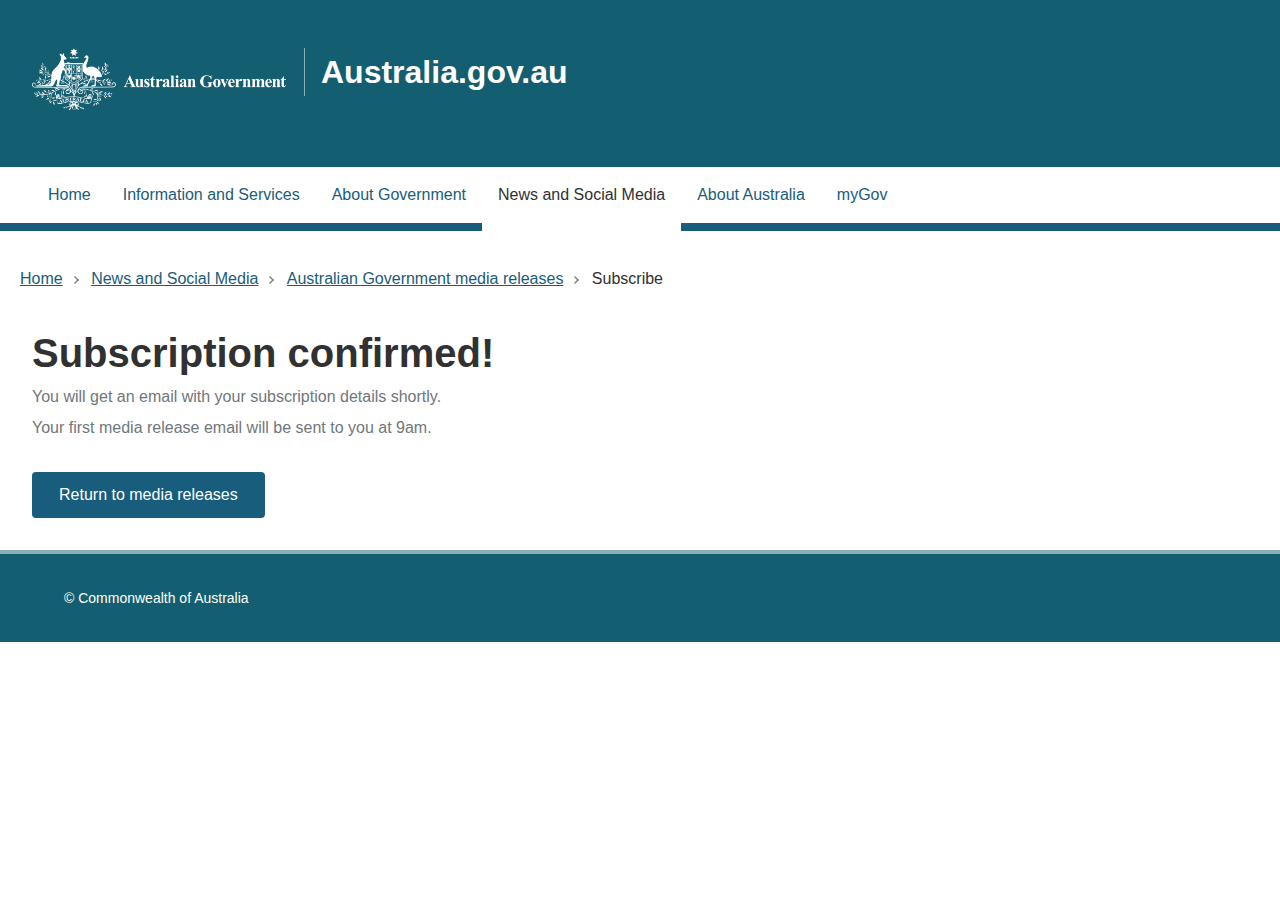
==== ui/subscribe-confirmation.html @ 30e9b968 "Merge branch 'kate'" ====
<!DOCTYPE html>
<!--[if lt IE 8]>
<html class="no-js lt-ie8 lt-ie9" lang="en">
<![endif]-->
<!--[if IE 8]>
<html class="no-js lt-ie9 ie8" lang="en">
<![endif]-->
<!--[if IE 9 ]>
<html class="no-js ie9" lang="en">
<![endif]-->
<!--[if !(IE)]><!-->
<html class="no-js" lang="en">
<!--<![endif]-->
<head>
	<meta charset="utf-8">
	<title>Subscribe to Media releases | australia.gov.au</title>
	<script type="text/javascript">
		var $html = document.documentElement; if ($html.classList) $html.classList.remove("no-js"), $html.classList.add("js"); else { var className = "no-js"; $html.className = $html.className.replace(new RegExp("(^|\\b)" + className.split(" ").join("|") + "(\\b|$)", "gi"), " "), $html.className += " js" }
	</script>
	<!-- Component styles -->
	<link type="text/css" rel="stylesheet" href="css/main.css">
</head>
<body class="au-grid">
	<!-- SKIP-LINKS -->
	<nav class="au-skip-link">
		<a class="au-skip-link__link" href="#content">Skip to main content</a>
		<a class="au-skip-link__link" href="#mainmenu">Skip to main navigation</a>
	</nav>
	<!-- HEADER -->
	<header class="au-grid au-header au-header--dark" role="banner">
		<div class="container-fluid">
			<div class="row">
				<div class="col-md-8">
					<a class="au-header__brand" href="#">
						<img class="au-header__brand-image" alt="" src="assets/img/header-logo-agov.png">
						<div class="au-header__text">
							<h1 class="au-header__heading">Australia.gov.au</h1>
						</div>
					</a>
				</div>
			</div>
		</div>
	</header>
	<!-- MAIN NAVIGATION -->
	<nav class="au-main-nav" id="#mainmenu" aria-label="main">
		<div class="container-fluid">
			<div class="row">
				<div class="col-md-12">
					<div id="main-nav-default" class="au-main-nav__content">
						<button
							aria-controls="main-nav-default"
							aria-expanded="false"
							class="au-main-nav__toggle au-main-nav__toggle--open"
							onClick="return AU.mainNav.Toggle( this )">
							Menu
						</button>
						<div class="au-main-nav__menu">
							<div class="au-main-nav__menu-inner">
								<div class="au-main-nav__focus-trap-top"></div>
								<button
									aria-controls="main-nav-default"
									class="au-main-nav__toggle au-main-nav__toggle--close"
									onClick="return AU.mainNav.Toggle( this )">
									Close
								</button>
								<ul class="au-link-list">
									<li><a href="#">Home</a></li>
									<li><a href="#">Information and Services</a></li>
									<li><a href="#">About Government</a></li>
									<li class="active"><a href="#" aria-current="page">News and Social Media</a></li>
									<li><a href="#">About Australia</a></li>
									<li><a href="#">myGov</a></li>
								</ul>
								<div class="au-main-nav__focus-trap-bottom"></div>
							</div>
						</div>
						<div
							class="au-main-nav__overlay"
							aria-controls="main-nav-default"
							onClick="return AU.mainNav.Toggle( this )">
						</div>
					</div>
				</div>
			</div>
		</div>
	</nav>
	<!-- MAIN CONTENT -->
	<main>
		<div class="au-body">
			<div class="container-fluid">
				<!-- Breadcrumbs -->
				<div class="row">
					<nav class="au-breadcrumbs" aria-label="breadcrumb">
						<ul class="au-link-list au-link-list--inline">
							<li><a href="#">Home</a></li>
							<li><a href="#">News and Social Media</a></li>
							<li><a href="index.html">Australian Government media releases</a></li>
							<li>Subscribe</li>
						</ul>
					</nav>
				</div>
				<div class="row">
					<!-- Content -->
					<div class="col-sm-8" id="content">
						<div class="au-form-group">
							<h1 class="au-display-xxl">Subscription confirmed!</h1>
							<span class="au-hint-text">You will get an email with your subscription details shortly.</span>
							<span class="au-hint-text">Your first media release email will be sent to you at 9am.</span>
						</div>
						<div class="au-form-group">
							<a href="index.html" class="au-btn">Return to media releases</a>
						</div>
					</div>
				</div>
			</div>	
		</div>
		<!-- Footer -->
		<footer class="au-footer au-footer--dark au-body au-body--dark" role="contentinfo">
			<div class="container">
				<p><small>&copy; Commonwealth of Australia</small></p>
			</div>
		</footer>
	</main>
	<!-- Component javscript -->
	<script src="pancake/js/pancake.min.js"></script>
</body>
</html>
---- ui/css/main.css ----
@charset "UTF-8";
/*! PANCAKE v1.4.1 PANCAKE-SASS v2.3.7 */
/* THIS FILE IS AUTOGENERATED EVERY TIME YOU INSTALL A PANCAKE MODULE. DO NOT EDIT THIS FILE AND AVOID COMMITTING IT TO VERSION CONTROL. */
/** Sass versioning @description  Version your scss modules and test them at compile time @author       @dominikwilkowski @website      https://dominikwilkowski.github.io/sass-versioning/sassdoc/ @repository   https://github.com/dominikwilkowski/sass-versioning @license      https://raw.githubusercontent.com/dominikwilkowski/sass-versioning/master/LICENSE GPL-3.0 */
/*! @gov.au/core v3.4.2 */
/** AU-replace - Replace a string with a string http://codepen.io/jakob-e/pen/doMoML @author @eriksen_dk <https://twitter.com/eriksen_dk> @param  {string} $string  - The haystack string to be manipulated @param  {string} $search  - The needle to be replace @param  {string} $replace - The replacement @return {string}          - The manipulated string with replaced values */
/** AU-svguri - Generate an optimized SVG data-uri https://codepen.io/tigt/post/optimizing-svgs-in-data-uris http://codepen.io/jakob-e/pen/doMoML @author @eriksen_dk <https://twitter.com/eriksen_dk> @param  {string} $svg - The SVG to be converted @return {string}      - An optimized data-uri */
/** AU-factorial - Returns the factorial of a non-negative integer. https://github.com/terkel/mathsass @author Pascal Duez @pascalduez <http://pascalduez.me/> @param  {integer} $number - A non-negative integer. @return {integer}         - The factorial log */
/** AU-pow - Returns base to the exponent power. https://github.com/terkel/mathsass @author Pascal Duez @pascalduez <http://pascalduez.me/> @param  {integers} $base     - The base number @param  {integers} $exponent - The exponent to which to raise base @return {integers}           - The result of the math */
/** AU-color-luminance - Calculate color luminance https://github.com/voxpelli/sass-color-helpers/blob/master/stylesheets/color-helpers/_contrast.scss Adapted from: https://github.com/LeaVerou/contrast-ratio/blob/gh-pages/color.js Formula: http://www.w3.org/TR/2008/REC-WCAG20-20081211/#relativeluminancedef @author Pelle Wessman @voxpelli <http://kodfabrik.se/> @param  {string} $color - The color to calculate the luminance from @return {float}          - The luminance */
/** AU-color-contrast - Get the contrast ratio of two colors and warn when it is below WCAG 2.0 AA standard 4.5:1 https://github.com/voxpelli/sass-color-helpers/blob/master/stylesheets/color-helpers/_contrast.scss Adapted from: https://github.com/LeaVerou/contrast-ratio/blob/gh-pages/color.js Formula: http://www.w3.org/TR/2008/REC-WCAG20-20081211/#contrast-ratiodef @author Pelle Wessman @voxpelli <http://kodfabrik.se/> @param  {string}   $foreground - Color one @param  {string}   $background - Color two @param  {boolean}  $silent     - If the logs get printed in the terminal @param  {boolean}  $rounded    - If the value is rounded or not @return {integer}              - The contrast ratio */
/** AU-color-a11y - The function to find the nearest accessible color https://github.com/alex-page/sass-a11ycolor @author Alex Page @aalexpaage <http://alexpage.com.au> @param  {Color}           $toMakeA11y           - The color that is to be changed @param  {Color}           $background           - The background color to compare against toMakeA11y for the contrast @param  {'small'|'large'} $ratioKey   ['small'] - The keyword 'small' or 'large' to set the WCAG 2.1 contrast ration or 3.0 or 4.5 @param  {Number}          $steps      [0.1]     - The step size our function is searching for a new color in. The bigger the number the faster the process the rougher the found color. @return {Color}                                 - Returns the nearest accessible color */
/** AU-color-lowest-contrast - Find the lowest contrast color @param  {Colors}          $colors     - The color to find the lowest contrast @param  {Color}           $background - The background color to compare the colors against @return {Color}                       - Returns the lowest contrast color */
/** AU-space - Mixin for setting a properties value to snap to the grid, with a fallback for REM. @param  {string} $property - The css property to apply the spacing ( padding, margin ) @param  {number} $values   - The values of the property ( 0, 20px, 1unit, 5% ) @return {number}           - The space in px and rems */
/** AU-clearfix - Clearing floats */
/** AU-media - Create media queries and wraps the @content code inside of it @param  {keywords} $breakpoint - Either one of the following keywords: xs, sm, md, lg @return {string}               - The code passed in via @content wrapped inside a media query */
/** AU-sronly - Hide an element from the screen but not a screen reader */
/** AU-outline - Create outline based on the theme the user is using. @param  {keywords} $theme - `dark` or default ( `light` ) @return {string}          - The code */
/** AU-focus - Add the outline to focus */
/** AU-fontgrid Mixin for setting font-size and line-height that snaps to the grid. @param  {keywords} $fontsize-key   -  Either one of the following keywords: xs, sm, md, lg, xl, xxl, xxxl @param  {keywords} $lineheight-key -  Either one of the following keywords: heading, nospace, default @return {string}                   - The code; fontsize in REM, with PX fallback, and unitless line-height which matches vertical grid */
/** AU-pixelfallback enable pixel fallbacks */
/** AU-media Breakpoints */
/** AU-rem value used for REM calculation */
/** AU-unit used for all type and grid calculations */
/** AU-font stack AU-font-monospace stack */
/** AU-fontsize-map Predetermined pixel sizes from a 1.25 typescale rounded to the nearest $AU-unit (vertical grid) */
/** AU-lineheight-map Predetermined lineheight mapped to keyword */
/** AU-maxwidth for line lengths (the ‘measure’) */
/** Colors light theme */
/** Colors dark theme */
/** Colors system messages */
/** AU-border-radius styles */
/*! @gov.au/accordion v7.0.8 */
@media print { .au-accordion { border-color: #000 !important; color: #000 !important; }
  .au-accordion__title { background: #fff !important; color: #000 !important; border: 1px !important; }
  .au-accordion__title:after { display: none; }
  .au-accordion__body-wrapper { border-color: #000 !important; }
  .au-accordion__body { height: auto !important; display: block !important; } }

.au-accordion { font-size: 16px; font-size: 1rem; line-height: 1.5; display: block; border: 1px solid gray; font-family: -apple-system, BlinkMacSystemFont, "Segoe UI", Helvetica, Arial, sans-serif, "Apple Color Emoji", "Segoe UI Emoji", "Segoe UI Symbol"; color: #313131; padding: 0; }

* + .au-accordion { margin-top: 16px; margin-top: 1rem; }

.au-accordion .au-accordion__title { background-color: whitesmoke; }

.au-accordion.au-accordion--dark { border-color: #89afb8; color: #ffffff; }

.au-accordion.au-accordion--dark .au-accordion__title { background-color: #104f5f; }

.au-accordion + .au-accordion { margin-top: 0; border-top: 0; }

.au-body .au-accordion__title, .au-accordion__title { font-size: 20px; font-size: 1.25rem; line-height: 1.2; padding: 16px 40px 16px 16px; padding: 1rem 2.5rem 1rem 1rem; width: 100%; display: block; color: #195d7c; text-decoration: underline; text-decoration-skip-ink: auto; font-weight: bold; position: relative; box-sizing: border-box; margin: 0; cursor: pointer; border: none; text-align: left; font-family: inherit; }

.au-body .au-accordion__title:hover, .au-accordion__title:hover { text-decoration: none; color: #313131; }

.au-body .au-accordion__title:hover:after, .au-accordion__title:hover:after { background-image: url("data:image/svg+xml,%3Csvg xmlns='http://www.w3.org/2000/svg' viewBox='0 0 128 128'%3E%3Cpath fill='%23313131' d='M64 0l64 64-16 16-64-64'/%3E%3Cpath fill='%23313131' d='M64 0l16 16-64 64L0 64'/%3E%3C/svg%3E"); }

.au-body .au-accordion__title:focus, .au-accordion__title:focus { outline: 3px solid #9263DE; outline-offset: 2px; }

.au-body .au-accordion__title::-moz-focus-inner, .au-accordion__title::-moz-focus-inner { border: 0; }

.au-body .au-accordion__title:focus, .au-accordion__title:focus { z-index: 100; }

.au-body .au-accordion__title::-webkit-details-marker, .au-accordion__title::-webkit-details-marker { display: none; }

.au-body .au-accordion__title:after, .au-accordion__title:after { content: ' '; position: absolute; top: 50%; margin-top: -8px; margin-top: -0.5rem; right: 16px; right: 1rem; width: 16px; width: 1rem; height: 16px; height: 1rem; background-image: url("data:image/svg+xml,%3Csvg xmlns='http://www.w3.org/2000/svg' viewBox='0 0 128 128'%3E%3Cpath fill='%23195d7c' d='M64 0l64 64-16 16-64-64'/%3E%3Cpath fill='%23195d7c' d='M64 0l16 16-64 64L0 64'/%3E%3C/svg%3E"); background-repeat: no-repeat; background-position: center; z-index: 101; transition: transform 0.25s ease-in; }

.au-body .au-accordion__title.au-accordion--closed:after, .au-accordion__title.au-accordion--closed:after { transform: rotate(-180deg); }

.ie8 .au-body .au-accordion__title:after, .lt-ie8 .au-body .au-accordion__title:after, .ie8 .au-accordion__title:after, .lt-ie8 .au-accordion__title:after { content: ' ▼ '; }

.ie8 .au-body .au-accordion__title.au-accordion--open:after, .lt-ie8 .au-body .au-accordion__title.au-accordion--open:after, .ie8 .au-accordion__title.au-accordion--open:after, .lt-ie8 .au-accordion__title.au-accordion--open:after { content: ' ▲ '; }

.au-body.au-body--dark .au-accordion__title, .au-accordion.au-accordion--dark .au-accordion__title { color: #61daff; }

.au-body.au-body--dark .au-accordion__title:hover, .au-accordion.au-accordion--dark .au-accordion__title:hover { color: #ffffff; }

.au-body.au-body--dark .au-accordion__title:hover:after, .au-accordion.au-accordion--dark .au-accordion__title:hover:after { background-image: url("data:image/svg+xml,%3Csvg xmlns='http://www.w3.org/2000/svg' viewBox='0 0 128 128'%3E %3Cpath fill='%23ffffff' d='M64 0l64 64-16 16-64-64'/%3E %3Cpath fill='%23ffffff' d='M64 0l16 16-64 64L0 64'/%3E%3C/svg%3E"); }

.au-body.au-body--dark .au-accordion__title:focus, .au-accordion.au-accordion--dark .au-accordion__title:focus { outline: 3px solid #C390F9; }

.au-body.au-body--dark .au-accordion__title::-moz-focus-inner, .au-accordion.au-accordion--dark .au-accordion__title::-moz-focus-inner { border: 0; }

.au-body.au-body--dark .au-accordion__title:after, .au-accordion.au-accordion--dark .au-accordion__title:after { background-image: url("data:image/svg+xml,%3Csvg xmlns='http://www.w3.org/2000/svg' viewBox='0 0 128 128'%3E %3Cpath fill='%2361daff' d='M64 0l64 64-16 16-64-64'/%3E %3Cpath fill='%2361daff' d='M64 0l16 16-64 64L0 64'/%3E%3C/svg%3E"); }

.au-accordion__body { font-size: 16px; font-size: 1rem; line-height: 1.5; overflow: hidden; }

.js .au-accordion__body.au-accordion--open { display: block; height: auto; }

.js .au-accordion__body.au-accordion--closed { display: none; height: 0; }

.au-accordion__body-wrapper { padding: 16px; padding: 1rem; border-top: 1px solid gray; }

.au-accordion--dark .au-accordion__body-wrapper { border-top: 1px solid #89afb8; }

.au-accordion-group { list-style: none; padding: 0; }

/*! @gov.au/body v2.2.0 */
@media print { .au-body *, .au-body { text-shadow: none !important; color: #000 !important; background-color: transparent !important; box-shadow: none !important; border-color: #000 !important; }
  .au-body a, .au-body a:visited { text-decoration: underline; }
  .au-body a[href]:after { content: " (" attr(href) ")" !important; display: inline !important; }
  .au-body a[href^="javascript:"]:after, .au-body a[href^="#"]:after { content: "" !important; }
  .au-body abbr[title]:after { content: " (" attr(title) ")"; }
  .au-body pre, .au-body blockquote { border: 1px solid #000; padding: 6px; page-break-inside: avoid; }
  .au-body thead { display: table-header-group; }
  .au-body tr, .au-body img { page-break-inside: avoid; }
  .au-body img { max-width: 100% !important; }
  .au-body p, .au-body h2, .au-body h3 { orphans: 3; widows: 3; }
  .au-body h2, .au-body h3 { page-break-after: avoid; }
  .au-body p a { word-wrap: break-word; }
  .au-body select { background: #fff !important; } }

.au-body { font-size: 16px; font-size: 1rem; line-height: 1.5; margin: 0; text-size-adjust: 100%; font-family: -apple-system, BlinkMacSystemFont, "Segoe UI", Helvetica, Arial, sans-serif, "Apple Color Emoji", "Segoe UI Emoji", "Segoe UI Symbol"; color: #313131; background-color: #ffffff; /** Highlighting in-page sections that are in focus */ /** `mark` styling. */ /** Text selection styling */ /** Vertical spacing of common text elements. */ /** Emphasis and alt. voice/mood/diff. from prose text. */ /** Stong emphasis. */ /** `small`: for less important information (not stylistic purposes). */ /** `s`: represents contents no longer accurate/relevant. del` & `ins`: editorial markup. */ /** Defining definition of a term. The paragraph, description list group, or section that is the nearest ancestor of the `dfn` element must also contain the definition(s) for the term given by the `dfn` element. Note: `abbr` can be nested inside `dfn`. */ /** Abbreviations/acronyms. */ /** Variables, eg. as used in mathematical expressions. We also provide semantic support for nested vars, and things like indices. */ /** Prevent `sub` and `sup` elements from affecting the line height in all browsers. https://github.com/necolas/normalize.css/blob/master/normalize.css#L174 */ /** Keyboard strokes. Code snippets and code blocks. */ /** Horizontal rule, used for paragraph-level thematic breaks. */ /** Body colour schemes */ }

.au-body a { color: #195d7c; text-decoration: underline; text-decoration-skip-ink: auto; }

.au-body a:hover { color: #313131; text-decoration: none; }

.au-body a:focus { outline: 3px solid #9263DE; outline-offset: 2px; }

.au-body a::-moz-focus-inner { border: 0; }

.au-body [tabindex="0"]:focus, .au-body :target { outline: 3px solid #9263DE; outline-offset: 2px; }

.au-body mark { color: #ffffff; background-color: #195d7c; }

.au-body ::selection { color: #ffffff; background-color: rgba(25, 93, 124, 0.99); }

.au-body img::selection, .au-body video::selection, .au-body iframe::selection { background-color: rgba(25, 93, 124, 0.75); }

.au-body p { max-width: 42em; margin: 0; }

.au-body * + p { margin-top: 24px; margin-top: 1.5rem; }

.au-body ul:not([class]), .au-body ol:not([class]), .au-body dl:not([class]), .au-body pre { margin: 0; }

.au-body * + ul:not([class]), .au-body * + ol:not([class]), .au-body * + dl:not([class]), .au-body * + pre { margin-top: 24px; margin-top: 1.5rem; }

.au-body ul:not([class]) > li, .au-body ol:not([class]) > li { margin-top: 8px; margin-top: 0.5rem; }

.au-body ul:not([class]) > li > ul:not([class]), .au-body ul:not([class]) > li > ol:not([class]), .au-body ol:not([class]) > li > ul:not([class]), .au-body ol:not([class]) > li > ol:not([class]) { margin-top: 8px; margin-top: 0.5rem; }

.au-body ul:not([class]) > ul:not([class]), .au-body ol:not([class]) > ul:not([class]) { list-style-type: disc; }

.au-body dl:not([class]) > dd { margin-top: 8px; margin-top: 0.5rem; padding-left: 8px; padding-left: 0.5rem; margin-left: 0; border-left: solid 1px; }

.au-body dl:not([class]) > dt { margin-top: 24px; margin-top: 1.5rem; font-weight: bold; }

.au-body dl:not([class]) > dt:first-of-type { margin-top: 0; }

.au-body .written-by:after { content: url("[data-uri]"); color: #BADA55; }

.au-body em, .au-body i { font-style: italic; }

.au-body strong, .au-body b { font-weight: bold; }

.au-body small { font-size: 14px; font-size: 0.875rem; line-height: 1.42857; }

.au-body s, .au-body del { text-decoration: line-through; }

.au-body ins { text-decoration-line: underline; text-decoration-style: dashed; text-decoration-skip-ink: auto; }

.au-body dfn { font-style: normal; }

.au-body abbr, .au-body abbr[title] { border-bottom: none; text-decoration: underline; text-decoration: underline dotted; }

.au-body abbr[title] { cursor: help; }

.au-body a abbr { padding-bottom: 1px; }

.au-body var { padding: 0 1px; font-style: italic; font-family: serif; }

.au-body var sup, .au-body var sub { font-family: -apple-system, BlinkMacSystemFont, "Segoe UI", Helvetica, Arial, sans-serif, "Apple Color Emoji", "Segoe UI Emoji", "Segoe UI Symbol"; font-style: normal; padding: 0 1px; }

.au-body sub, .au-body sup { font-size: 14px; font-size: 0.875rem; line-height: 1.14286; position: relative; vertical-align: baseline; }

.au-body sub { bottom: -0.25em; }

.au-body sup { top: -0.5em; }

.au-body kbd, .au-body code, .au-body samp { font-size: 14px; font-size: 0.875rem; line-height: 1.42857; padding: 4px; padding: 0.25rem; font-family: "SFMono-Regular", Consolas, "Liberation Mono", Menlo, Courier, monospace; display: inline-block; border-radius: 4px; background-color: whitesmoke; color: #313131; }

.au-body pre { font-family: "SFMono-Regular", Consolas, "Liberation Mono", Menlo, Courier, monospace; }

.au-body pre code { padding: 16px; padding: 1rem; display: block; tab-size: 4; }

.au-body hr { box-sizing: content-box; height: 0; overflow: visible; border: none; border-top: 1px solid gray; margin-bottom: 24px; margin-bottom: 1.5rem; }

.au-body * + hr { margin-top: 24px; margin-top: 1.5rem; }

.au-body.au-body--alt { background: #ebebeb; }

.au-body.au-body--alt kbd, .au-body.au-body--alt code, .au-body.au-body--alt samp { background-color: #e0e0e0; }

.au-body.au-body--dark { background: #135E70; color: #ffffff; }

.au-body.au-body--dark ::selection { color: #135E70; background-color: rgba(97, 218, 255, 0.99); }

.au-body.au-body--dark img::selection, .au-body.au-body--dark video::selection, .au-body.au-body--dark iframe::selection { background-color: rgba(97, 218, 255, 0.75); }

.au-body.au-body--dark a { color: #61daff; }

.au-body.au-body--dark a:hover { color: #ffffff; }

.au-body.au-body--dark a:focus { outline: 3px solid #C390F9; }

.au-body.au-body--dark a::-moz-focus-inner { border: 0; }

.au-body.au-body--dark [tabindex="0"]:focus, .au-body.au-body--dark :target { outline: 3px solid #C390F9; }

.au-body.au-body--dark mark { background-color: #61daff; color: #135E70; }

.au-body.au-body--dark hr { border-top-color: #89afb8; }

.au-body.au-body--dark code, .au-body.au-body--dark kbd, .au-body.au-body--dark samp { color: #ffffff; background-color: #104f5f; }

.au-body.au-body--dark.au-body--alt { background: #0d414d; }

.au-body.au-body--dark.au-body--alt code, .au-body.au-body--dark.au-body--alt kbd, .au-body.au-body--dark.au-body--alt samp { background-color: #0a323c; }

/*! @gov.au/link-list v3.0.8 */
/** Block of links. */
.au-link-list { font-size: 16px; font-size: 1rem; line-height: 1.5; display: block; list-style-type: none; margin: 0; padding: 4px 0; padding: 0.25rem 0; }

.au-body .au-link-list { margin: 0; padding: 4px 0; padding: 0.25rem 0; }

.au-link-list > li { display: block; margin: 4px; margin: 0.25rem; }

.au-link-list.au-link-list--inline { display: inline-block; }

.au-link-list.au-link-list--inline > li { display: inline-block; }

/*! @gov.au/breadcrumbs v3.0.5 */
@media print { .au-breadcrumbs > .au-link-list > li:after { content: ">" !important; background-image: none !important; } }

.au-breadcrumbs { font-size: 14px; font-size: 0.875rem; line-height: 1.14286; width: 100%; margin: 0; margin-bottom: 2rem; color: #313131; font-family: -apple-system, BlinkMacSystemFont, "Segoe UI", Helvetica, Arial, sans-serif, "Apple Color Emoji", "Segoe UI Emoji", "Segoe UI Symbol"; }

* + .au-breadcrumbs { margin-top: 16px; margin-top: 1rem; }

@media (min-width: 768px) { .au-breadcrumbs { display: inline-block; } }

.au-breadcrumbs > .au-link-list > li { margin: 0; }

.au-breadcrumbs > .au-link-list > li:after { content: ' '; display: inline-block; width: 8px; width: 0.5rem; height: 8px; height: 0.5rem; margin: 0 8px; margin: 0 0.5rem; background-image: url("data:image/svg+xml,%3Csvg xmlns='http://www.w3.org/2000/svg' width='20' height='20' viewBox='0 0 128 128'%3E%3Cpath fill='gray' d='M128 64l-64 64-16-16 64-64'/%3E%3Cpath fill='gray' d='M128 64l-16 16-64-64L64 0'/%3E%3C/svg%3E"); background-size: 100%; background-repeat: no-repeat; }

.au-breadcrumbs > .au-link-list > li:last-child:after { display: none; }

.ie8 .au-breadcrumbs > .au-link-list > li:after, .lt-ie8 .au-breadcrumbs > .au-link-list > li:after { content: ' > '; display: inline-block; }

.au-breadcrumbs.au-breadcrumbs--dark { color: #ffffff; }

.au-breadcrumbs.au-breadcrumbs--dark > .au-link-list > li:not(:last-child):after { background-image: url("data:image/svg+xml,%3Csvg xmlns='http://www.w3.org/2000/svg' width='20' height='20' viewBox='0 0 128 128'%3E%3Cpath fill='%2389afb8' d='M128 64l-64 64-16-16 64-64'/%3E%3Cpath fill='%2389afb8' d='M128 64l-16 16-64-64L64 0'/%3E%3C/svg%3E"); }

/*! @gov.au/buttons v3.0.7 */
@media print { .au-btn { background-color: #fff !important; border: 2px solid #000 !important; color: #000 !important; text-decoration: none !important; }
  .au-btn[disabled] { background-color: #ccc !important; border: 2px solid #ccc !important; }
  .au-btn:disabled { background-color: #ccc !important; border: 2px solid #ccc !important; } }

.au-btn, a.au-btn { font-size: 16px; font-size: 1rem; line-height: 1.5; padding: 8px 24px; padding: 0.5rem 1.5rem; display: inline-block; appearance: none; font-family: -apple-system, BlinkMacSystemFont, "Segoe UI", Helvetica, Arial, sans-serif, "Apple Color Emoji", "Segoe UI Emoji", "Segoe UI Symbol"; color: #ffffff; text-decoration: none; border-radius: 4px; background-color: #195d7c; border: 3px solid #195d7c; cursor: pointer; vertical-align: middle; transition: background 0.1s ease, border 0.1s ease, color 0.1s ease; /** SECONDARY */ /** TERTIARY */ /** BLOCK */ }

.au-body .au-btn, .au-body a.au-btn { color: #ffffff; text-decoration: none; }

.au-btn.au-btn--block + .au-btn.au-btn--block, .au-btn.au-btn--block + a.au-btn.au-btn--block, a.au-btn.au-btn--block + .au-btn.au-btn--block, a.au-btn.au-btn--block + a.au-btn.au-btn--block { margin-top: 8px; margin-top: 0.5rem; }

.au-btn:focus, a.au-btn:focus { outline: 3px solid #9263DE; outline-offset: 2px; }

.au-btn::-moz-focus-inner, a.au-btn::-moz-focus-inner { border: 0; }

.au-btn:focus, a.au-btn:focus { border-radius: 0; }

.au-btn[disabled], a.au-btn[disabled] { cursor: not-allowed; -ms-filter: "progid:DXImageTransform.Microsoft.Alpha(Opacity=30)"; opacity: 0.3; }

.au-btn:disabled, a.au-btn:disabled { cursor: not-allowed; -ms-filter: "progid:DXImageTransform.Microsoft.Alpha(Opacity=30)"; opacity: 0.3; }

.au-btn:hover:not(:disabled), a.au-btn:hover:not(:disabled) { background-color: #313131; border-color: #313131; text-decoration: underline; color: #ffffff; }

.ie8 .au-btn:hover, .ie8 a.au-btn:hover { background-color: #313131; border-color: #313131; color: #ffffff; text-decoration: underline; }

.au-btn.au-btn--dark, a.au-btn.au-btn--dark { color: #135E70; background-color: #61daff; border-color: #61daff; }

.au-body .au-btn.au-btn--dark, .au-body a.au-btn.au-btn--dark { color: #135E70; }

.au-btn.au-btn--dark:hover:not(:disabled), a.au-btn.au-btn--dark:hover:not(:disabled) { color: #135E70; border-color: #ffffff; background-color: #ffffff; }

.ie8 .au-btn.au-btn--dark:hover, .ie8 a.au-btn.au-btn--dark:hover { color: #135E70; border-color: #ffffff; background-color: #ffffff; }

.au-btn.au-btn--dark:focus, a.au-btn.au-btn--dark:focus { outline: 3px solid #C390F9; }

.au-btn.au-btn--dark::-moz-focus-inner, a.au-btn.au-btn--dark::-moz-focus-inner { border: 0; }

.au-btn.au-btn--secondary, a.au-btn.au-btn--secondary { color: #195d7c; background-color: transparent; border-color: #195d7c; }

.au-body .au-btn.au-btn--secondary, .au-body a.au-btn.au-btn--secondary { color: #195d7c; }

.ie8 .au-body .au-btn.au-btn--secondary:hover, .ie8 .au-body a.au-btn.au-btn--secondary:hover { color: #ffffff; }

.au-btn.au-btn--secondary:hover:not(:disabled), a.au-btn.au-btn--secondary:hover:not(:disabled) { background-color: transparent; border-color: #313131; color: #313131; }

.au-btn.au-btn--secondary.au-btn--dark, a.au-btn.au-btn--secondary.au-btn--dark { border-color: #61daff; color: #61daff; }

.au-btn.au-btn--secondary.au-btn--dark:hover:not(:disabled), a.au-btn.au-btn--secondary.au-btn--dark:hover:not(:disabled) { border-color: #ffffff; color: #ffffff; }

.ie8 .au-body .au-btn.au-btn--secondary.au-btn--dark:hover, .ie8 .au-body a.au-btn.au-btn--secondary.au-btn--dark:hover { color: #135E70; }

.au-btn.au-btn--tertiary, a.au-btn.au-btn--tertiary { color: #195d7c; background-color: transparent; border-color: transparent; text-decoration: underline; }

.au-btn.au-btn--tertiary:hover:not(:disabled), a.au-btn.au-btn--tertiary:hover:not(:disabled) { background-color: transparent; color: #313131; border-color: transparent; text-decoration: none; }

.au-btn.au-btn--tertiary.au-btn--dark, a.au-btn.au-btn--tertiary.au-btn--dark { color: #61daff; }

.au-btn.au-btn--tertiary.au-btn--dark:hover:not(:disabled), a.au-btn.au-btn--tertiary.au-btn--dark:hover:not(:disabled) { color: #ffffff; }

.au-btn.au-btn--pride, a.au-btn.au-btn--pride { background: linear-gradient(to bottom, rgba(255, 62, 24, 0.5) 16.66667%, rgba(252, 154, 0, 0.5) 16.66667%, rgba(252, 154, 0, 0.52) 33.33333%, rgba(255, 216, 0, 0.5) 33.33333%, rgba(255, 216, 0, 0.5) 33.33333%, rgba(255, 216, 0, 0.5) 50%, rgba(57, 234, 124, 0.5) 50%, rgba(57, 234, 124, 0.5) 66.66667%, rgba(11, 178, 255, 0.5) 66.66667%, rgba(11, 178, 255, 0.5) 83.33333%, rgba(152, 90, 255, 0.5) 83.33333%); color: #313131; }

.au-btn.au-btn--block, a.au-btn.au-btn--block { display: block; width: 100%; box-sizing: border-box; text-align: center; }

/*! @gov.au/callout v3.0.2 */
@media print { .au-callout { border-left-width: 16px !important; border-left-width: 1rem !important; border: 1px solid #000 !important; color: #000 !important; background-color: transparent !important; } }

/** The generic callout. */
.au-callout { font-size: 16px; font-size: 1rem; line-height: 1.5; padding: 24px; padding: 1.5rem; border-left: 4px solid gray; border-left: 0.25rem solid gray; font-family: -apple-system, BlinkMacSystemFont, "Segoe UI", Helvetica, Arial, sans-serif, "Apple Color Emoji", "Segoe UI Emoji", "Segoe UI Symbol"; color: #313131; background-color: whitesmoke; word-wrap: break-word; }

* + .au-callout { margin-top: 32px; margin-top: 2rem; }

.au-callout p { margin: 0; }

.au-callout * + p { margin-top: 16px; margin-top: 1rem; }

.au-callout + p { margin-top: 32px; margin-top: 2rem; }

.au-callout.au-callout--dark { color: #ffffff; border-color: #89afb8; background-color: #104f5f; }

.au-callout.au-callout--alt { background-color: #e0e0e0; }

.au-callout.au-callout--dark.au-callout--alt { background-color: #0a323c; }

/** The callout heading. */
.au-callout__heading { font-size: 20px; font-size: 1.25rem; line-height: 1.6; margin: 0; }

.au-callout__heading.au-callout__heading--sronly { position: absolute; width: 1px; height: 1px; padding: 0; margin: -1px; overflow: hidden; clip: rect(0, 0, 0, 0); border: 0; }

.au-callout__heading.au-callout__heading--sronly + * { margin-top: 0; }

/** The calendar event callout */
.au-callout--calendar-event { background-color: whitesmoke; }

.au-callout--calendar-event__lede { font-size: 16px; font-size: 1rem; line-height: 1; margin: 0; }

.au-callout--calendar-event__time, .au-callout--calendar-event__name { font-size: 32px; font-size: 2rem; line-height: 1.25; }

.au-callout--calendar-event__time { font-weight: bold; }

.au-callout--calendar-event__lede, .au-callout--calendar-event__time, .au-callout--calendar-event__name { display: block; }

* + .au-callout--calendar-event__time, * + .au-callout--calendar-event__name, * + .au-callout--calendar-event__lede { margin-top: 8px; margin-top: 0.5rem; }

/*! @gov.au/card v0.3.2 */
.au-card { display: block; width: 100%; border-radius: 4px; border: 1px solid lightgray; font-family: -apple-system, BlinkMacSystemFont, "Segoe UI", Helvetica, Arial, sans-serif, "Apple Color Emoji", "Segoe UI Emoji", "Segoe UI Symbol"; position: relative; background: #ffffff; overflow: hidden; }

.au-card.au-card--shadow { border-radius: 4px; box-shadow: 0 2px 4px rgba(0, 0, 0, 0.3); }

.au-card.au-card--shadow:hover { box-shadow: 0 1px 1px rgba(0, 0, 0, 0.3); }

.au-card.au-card--clickable:focus-within { outline: 3px solid #9263DE; outline-offset: 2px; }

.au-card.au-card--clickable .au-card--clickable__link:after { content: ''; position: absolute; top: 0; right: 0; bottom: 0; left: 0; }

.au-card.au-card--clickable .au-card--clickable__link:focus { outline: none; }

.lt-ie9 .au-card.au-card--clickable .au-card--clickable__link:focus { outline: 3px solid #9263DE; outline-offset: 2px; }

.au-card * + .au-card__divider, .au-card * + .au-card__body, .au-card * + .au-card__footer { margin-top: 16px; margin-top: 1rem; }

.au-card .au-card__divider { border: lightgray 0.5px solid; margin-bottom: 0; }

.au-card .au-card__title { margin: 0 0 16px 0; margin: 0 0 1rem 0; }

.au-card .au-card__header { font-weight: bold; margin: 0; border-bottom: solid 1px lightgray; border-top-left-radius: 3px; border-top-right-radius: 3px; padding: 16px; padding: 1rem; }

.au-card .au-card__footer { padding: 16px; padding: 1rem; margin: 0; border-top: solid 1px lightgray; border-bottom-left-radius: 3px; border-bottom-right-radius: 3px; }

.au-card .au-card__inner { padding: 16px; padding: 1rem; }

.lt-ie9 .au-card { border: solid 1px gray; }

.au-card.au-card--centred, .au-card .au-card--centred { text-align: center; }

a.au-card { color: #313131; cursor: pointer; text-decoration: none; }

a.au-card .au-card__title { color: #195d7c; text-decoration: underline; text-decoration-skip-ink: auto; }

a.au-card:hover .au-card__title { text-decoration: none; color: #313131; }

a.au-card:focus { outline: 3px solid #9263DE; outline-offset: 2px; }

a.au-card.au-card--shadow:focus { border-radius: 0; }

a.au-card.au-card--shadow:hover { box-shadow: 0 1px 1px rgba(0, 0, 0, 0.3); }

.au-card-list { list-style: none; padding: 0; }

.au-card-list:before, .au-card-list:after { content: " "; display: table; }

.au-card-list:after { clear: both; }

.au-card-list:before { display: none; }

.au-card-list li { list-style: none; padding: 0; margin-top: 24px; margin-top: 1.5rem; }

.au-card-list.au-card-list--matchheight { display: flex; flex-wrap: wrap; }

.au-card-list.au-card-list--matchheight li { display: flex; }

.au-card-list.au-card-list--matchheight .au-card { display: block; flex-direction: column; }

/*! @gov.au/control-input v3.0.1 */
/** Return the right SVG shape for fore- and background @param  {string} $kind                 - Either "checkbox" or "radio" @param  {string} $part                 - Either "background" or "foreground" @param  {color} $color1: transparent   - A color to be applied to the first part of the SVG shape @param  {color} $color2: transparent   - A color to be applied to the second part of the SVG shape @return {svg}                          - The SVG shape inside a background-image */
@media print { .au-control-input__text { color: #000 !important; }
  .au-control-input__text:before, .au-control-input__text:after { display: none !important; } }

.au-control-input { display: inline-block; position: relative; }

.au-control-input.au-control-input--block { display: block; }

.au-control-input.au-control-input--block:before, .au-control-input.au-control-input--block:after { content: " "; display: table; }

.au-control-input.au-control-input--block:after { clear: both; }

.au-control-input.au-control-input--block + .au-control-input--block { margin-top: 16px; margin-top: 1rem; }

.au-control-input__input { position: absolute; left: 8px; left: 0.5rem; top: 8px; top: 0.5rem; cursor: pointer; margin: 0; }

.au-control-input--small .au-control-input__input { left: 4px; left: 0.25rem; top: 4px; top: 0.25rem; }

.au-control-input__input + .au-control-input__text { cursor: pointer; }

.au-control-input__input:invalid + .au-control-input__text { background-color: #fdf2f2; }

.au-control-input__input:invalid + .au-control-input__text:after { border-color: #d60000; }

.au-control-input--invalid .au-control-input__input + .au-control-input__text { background-color: #fdf2f2; }

.au-control-input--invalid .au-control-input__input + .au-control-input__text:after { border-color: #d60000; }

.au-control-input--dark .au-control-input__input:invalid + .au-control-input__text { background-color: #30505f; }

.au-control-input--dark.au-control-input--invalid .au-control-input__input + .au-control-input__text { background-color: #30505f; }

.au-control-input--alt.au-control-input--invalid .au-control-input__input + .au-control-input__text { background-color: #f0d0d0; }

.au-control-input--dark.au-control-input--alt .au-control-input__input:invalid + .au-control-input__text { background-color: #2b3742; }

.au-control-input--alt.au-control-input--dark.au-control-input--invalid .au-control-input__input + .au-control-input__text { background-color: #2b3742; }

.au-control-input--valid .au-control-input__input + .au-control-input__text { background-color: #f3faf8; }

.au-control-input--valid .au-control-input__input + .au-control-input__text:after { border-color: #0b996c; }

.au-control-input--dark.au-control-input--valid .au-control-input__input + .au-control-input__text { background-color: #12676f; }

.au-control-input--alt.au-control-input--valid .au-control-input__input + .au-control-input__text { background-color: #d2e7e0; }

.au-control-input--alt.au-control-input--dark.au-control-input--valid .au-control-input__input + .au-control-input__text { background-color: #0d4e52; }

.au-control-input__input[type=radio] + .au-control-input__text:before, .au-control-input__input[type=radio] + .au-control-input__text:after { border-radius: 50%; }

.au-control-input__input[disabled] { cursor: not-allowed; }

.au-control-input__input[disabled] + .au-control-input__text { cursor: not-allowed; }

.au-control-input__input[disabled] + .au-control-input__text { color: #636363; }

.au-control-input__input:disabled { cursor: not-allowed; }

.au-control-input__input:disabled + .au-control-input__text { cursor: not-allowed; }

.au-control-input__input:disabled + .au-control-input__text { color: #636363; }

.au-control-input--dark .au-control-input__input[disabled] + .au-control-input__text { color: #b8cfd4; }

.au-control-input--dark .au-control-input__input:disabled + .au-control-input__text { color: #b8cfd4; }

.au-control-input__input[type=checkbox] + .au-control-input__text:before { background-image: url("data:image/svg+xml,%3Csvg xmlns='http://www.w3.org/2000/svg' viewBox='0 0 32 32'%3E%3Cpath fill='%23313131' d='M0,0h32v32H0V0z'/%3E%3Cpath fill='%23ffffff' d='M2,2h28v28H2V2z'/%3E%3C/svg%3E"); }

.au-control-input__input[type=checkbox] + .au-control-input__text:after { background-image: none; }

.au-control-input__input[type=checkbox]:checked + .au-control-input__text:after { background-image: url("data:image/svg+xml,%3Csvg xmlns='http://www.w3.org/2000/svg' viewBox='0 0 32 32'%3E%3Cpath fill='%23313131' d='M25.6,11.4c0.2-0.2,0.2-0.5,0-0.7l-2.3-2.3c-0.2-0.2-0.5-0.2-0.7,0L14,17l-3.6-3.6c-0.2-0.2-0.5-0.2-0.7,0l-2.3,2.3 c-0.2,0.2-0.2,0.5,0,0.7l6.3,6.3c0.2,0.2,0.5,0.2,0.7,0L25.6,11.4L25.6,11.4z'/%3E%3C/svg%3E"); }

.au-control-input--alt .au-control-input__input[type=checkbox] + .au-control-input__text:before { background-image: url("data:image/svg+xml,%3Csvg xmlns='http://www.w3.org/2000/svg' viewBox='0 0 32 32'%3E%3Cpath fill='%23313131' d='M0,0h32v32H0V0z'/%3E%3Cpath fill='%23ebebeb' d='M2,2h28v28H2V2z'/%3E%3C/svg%3E"); }

.au-control-input--alt .au-control-input__input[type=checkbox]:disabled + .au-control-input__text:before { background-image: url("data:image/svg+xml,%3Csvg xmlns='http://www.w3.org/2000/svg' viewBox='0 0 32 32'%3E%3Cpath fill='%23cecece' d='M0,0h32v32H0V0z'/%3E%3Cpath fill='%23e0e0e0' d='M2,2h28v28H2V2z'/%3E%3C/svg%3E"); }

.au-control-input__input[type=checkbox]:disabled + .au-control-input__text:before { background-image: url("data:image/svg+xml,%3Csvg xmlns='http://www.w3.org/2000/svg' viewBox='0 0 32 32'%3E%3Cpath fill='%23cecece' d='M0,0h32v32H0V0z'/%3E%3Cpath fill='%23ebebeb' d='M2,2h28v28H2V2z'/%3E%3C/svg%3E"); }

.au-control-input__input[type=checkbox]:disabled:checked + .au-control-input__text:after { background-image: url("data:image/svg+xml,%3Csvg xmlns='http://www.w3.org/2000/svg' viewBox='0 0 32 32'%3E%3Cpath fill='%23cecece' d='M25.6,11.4c0.2-0.2,0.2-0.5,0-0.7l-2.3-2.3c-0.2-0.2-0.5-0.2-0.7,0L14,17l-3.6-3.6c-0.2-0.2-0.5-0.2-0.7,0l-2.3,2.3 c-0.2,0.2-0.2,0.5,0,0.7l6.3,6.3c0.2,0.2,0.5,0.2,0.7,0L25.6,11.4L25.6,11.4z'/%3E%3C/svg%3E"); }

.au-control-input__input[type=checkbox]:focus + .au-control-input__text:before { outline: 3px solid #9263DE; outline-offset: 2px; outline-offset: 2px; }

.au-control-input--dark .au-control-input__input[type=checkbox] + .au-control-input__text:before { background-image: url("data:image/svg+xml,%3Csvg xmlns='http://www.w3.org/2000/svg' viewBox='0 0 32 32'%3E%3Cpath fill='%23ffffff' d='M0,0h32v32H0V0z'/%3E%3Cpath fill='%23135E70' d='M2,2h28v28H2V2z'/%3E%3C/svg%3E"); }

.au-control-input--dark .au-control-input__input[type=checkbox]:checked + .au-control-input__text:after { background-image: url("data:image/svg+xml,%3Csvg xmlns='http://www.w3.org/2000/svg' viewBox='0 0 32 32'%3E%3Cpath fill='%23ffffff' d='M25.6,11.4c0.2-0.2,0.2-0.5,0-0.7l-2.3-2.3c-0.2-0.2-0.5-0.2-0.7,0L14,17l-3.6-3.6c-0.2-0.2-0.5-0.2-0.7,0l-2.3,2.3 c-0.2,0.2-0.2,0.5,0,0.7l6.3,6.3c0.2,0.2,0.5,0.2,0.7,0L25.6,11.4L25.6,11.4z'/%3E%3C/svg%3E"); }

.au-control-input--dark .au-control-input__input[type=checkbox]:disabled + .au-control-input__text:before { background-image: url("data:image/svg+xml,%3Csvg xmlns='http://www.w3.org/2000/svg' viewBox='0 0 32 32'%3E%3Cpath fill='%2340727f' d='M0,0h32v32H0V0z'/%3E%3Cpath fill='%23104f5f' d='M2,2h28v28H2V2z'/%3E%3C/svg%3E"); }

.au-control-input--dark .au-control-input__input[type=checkbox]:disabled:checked + .au-control-input__text:after { background-image: url("data:image/svg+xml,%3Csvg xmlns='http://www.w3.org/2000/svg' viewBox='0 0 32 32'%3E%3Cpath fill='%2340727f' d='M25.6,11.4c0.2-0.2,0.2-0.5,0-0.7l-2.3-2.3c-0.2-0.2-0.5-0.2-0.7,0L14,17l-3.6-3.6c-0.2-0.2-0.5-0.2-0.7,0l-2.3,2.3 c-0.2,0.2-0.2,0.5,0,0.7l6.3,6.3c0.2,0.2,0.5,0.2,0.7,0L25.6,11.4L25.6,11.4z'/%3E%3C/svg%3E"); }

.au-control-input--dark .au-control-input__input[type=checkbox]:focus + .au-control-input__text:before { outline: 3px solid #C390F9; outline-offset: 2px; }

.au-control-input--alt.au-control-input--dark .au-control-input__input[type=checkbox] + .au-control-input__text:before { background-image: url("data:image/svg+xml,%3Csvg xmlns='http://www.w3.org/2000/svg' viewBox='0 0 32 32'%3E%3Cpath fill='%23ffffff' d='M0,0h32v32H0V0z'/%3E%3Cpath fill='%230d414d' d='M2,2h28v28H2V2z'/%3E%3C/svg%3E"); }

.au-control-input--alt.au-control-input--dark .au-control-input__input[type=checkbox]:disabled + .au-control-input__text:before { background-image: url("data:image/svg+xml,%3Csvg xmlns='http://www.w3.org/2000/svg' viewBox='0 0 32 32'%3E%3Cpath fill='%233d6771' d='M0,0h32v32H0V0z'/%3E%3Cpath fill='%230a323c' d='M2,2h28v28H2V2z'/%3E%3C/svg%3E"); }

.au-control-input--alt.au-control-input--dark .au-control-input__input[type=checkbox]:disabled:checked + .au-control-input__text:after { background-image: url("data:image/svg+xml,%3Csvg xmlns='http://www.w3.org/2000/svg' viewBox='0 0 32 32'%3E%3Cpath fill='%233d6771' d='M25.6,11.4c0.2-0.2,0.2-0.5,0-0.7l-2.3-2.3c-0.2-0.2-0.5-0.2-0.7,0L14,17l-3.6-3.6c-0.2-0.2-0.5-0.2-0.7,0l-2.3,2.3 c-0.2,0.2-0.2,0.5,0,0.7l6.3,6.3c0.2,0.2,0.5,0.2,0.7,0L25.6,11.4L25.6,11.4z'/%3E%3C/svg%3E"); }

.au-control-input__input[type=radio] + .au-control-input__text:before { background-image: url("data:image/svg+xml,%3Csvg xmlns='http://www.w3.org/2000/svg' viewBox='0 0 32 32'%3E%3Ccircle fill='%23313131' cx='16' cy='16' r='16'/%3E%3Ccircle fill='%23ffffff' cx='16' cy='16' r='14'/%3E%3C/svg%3E"); }

.au-control-input__input[type=radio] + .au-control-input__text:after { background-image: none; }

.au-control-input__input[type=radio]:checked + .au-control-input__text:after { background-image: url("data:image/svg+xml,%3Csvg xmlns='http://www.w3.org/2000/svg' viewBox='0 0 32 32'%3E%3Ccircle fill='%23313131' cx='16' cy='16' r='11'/%3E%3C/svg%3E"); }

.au-control-input--alt .au-control-input__input[type=radio] + .au-control-input__text:before { background-image: url("data:image/svg+xml,%3Csvg xmlns='http://www.w3.org/2000/svg' viewBox='0 0 32 32'%3E%3Ccircle fill='%23313131' cx='16' cy='16' r='16'/%3E%3Ccircle fill='%23ebebeb' cx='16' cy='16' r='14'/%3E%3C/svg%3E"); }

.au-control-input--alt .au-control-input__input[type=radio]:disabled + .au-control-input__text:before { background-image: url("data:image/svg+xml,%3Csvg xmlns='http://www.w3.org/2000/svg' viewBox='0 0 32 32'%3E%3Ccircle fill='%23cecece' cx='16' cy='16' r='16'/%3E%3Ccircle fill='%23e0e0e0' cx='16' cy='16' r='14'/%3E%3C/svg%3E"); }

.au-control-input__input[type=radio]:disabled + .au-control-input__text:before { background-image: url("data:image/svg+xml,%3Csvg xmlns='http://www.w3.org/2000/svg' viewBox='0 0 32 32'%3E%3Ccircle fill='%23cecece' cx='16' cy='16' r='16'/%3E%3Ccircle fill='%23ebebeb' cx='16' cy='16' r='14'/%3E%3C/svg%3E"); }

.au-control-input__input[type=radio]:disabled:checked + .au-control-input__text:after { background-image: url("data:image/svg+xml,%3Csvg xmlns='http://www.w3.org/2000/svg' viewBox='0 0 32 32'%3E%3Ccircle fill='%23cecece' cx='16' cy='16' r='11'/%3E%3C/svg%3E"); }

.au-control-input__input[type=radio]:focus + .au-control-input__text:before { box-shadow: 0 0 0 4px #9263DE; box-shadow: 0 0 0 0.25rem #9263DE; }

.ie8 .au-control-input__input[type=radio]:focus + .au-control-input__text:before, .lt-ie8 .au-control-input__input[type=radio]:focus + .au-control-input__text:before { outline: 3px solid #9263DE; outline-offset: 2px; outline-offset: 2px; }

.au-control-input--dark .au-control-input__input[type=radio] + .au-control-input__text:before { background-image: url("data:image/svg+xml,%3Csvg xmlns='http://www.w3.org/2000/svg' viewBox='0 0 32 32'%3E%3Ccircle fill='%23ffffff' cx='16' cy='16' r='16'/%3E%3Ccircle fill='%23135E70' cx='16' cy='16' r='14'/%3E%3C/svg%3E"); }

.au-control-input--dark .au-control-input__input[type=radio]:checked + .au-control-input__text:after { background-image: url("data:image/svg+xml,%3Csvg xmlns='http://www.w3.org/2000/svg' viewBox='0 0 32 32'%3E%3Ccircle fill='%23ffffff' cx='16' cy='16' r='11'/%3E%3C/svg%3E"); }

.au-control-input--dark .au-control-input__input[type=radio]:disabled + .au-control-input__text:before { background-image: url("data:image/svg+xml,%3Csvg xmlns='http://www.w3.org/2000/svg' viewBox='0 0 32 32'%3E%3Ccircle fill='%2340727f' cx='16' cy='16' r='16'/%3E%3Ccircle fill='%23104f5f' cx='16' cy='16' r='14'/%3E%3C/svg%3E"); }

.au-control-input--dark .au-control-input__input[type=radio]:disabled:checked + .au-control-input__text:after { background-image: url("data:image/svg+xml,%3Csvg xmlns='http://www.w3.org/2000/svg' viewBox='0 0 32 32'%3E%3Ccircle fill='%2340727f' cx='16' cy='16' r='11'/%3E%3C/svg%3E"); }

.au-control-input--dark .au-control-input__input[type=radio]:focus + .au-control-input__text:before { box-shadow: 0 0 0 4px #C390F9; box-shadow: 0 0 0 0.25rem #C390F9; }

.ie8 .au-control-input--dark .au-control-input__input[type=radio]:focus + .au-control-input__text:before, .lt-ie8 .au-control-input--dark .au-control-input__input[type=radio]:focus + .au-control-input__text:before { outline: 3px solid #C390F9; outline-offset: 2px; }

.au-control-input--alt.au-control-input--dark .au-control-input__input[type=radio] + .au-control-input__text:before { background-image: url("data:image/svg+xml,%3Csvg xmlns='http://www.w3.org/2000/svg' viewBox='0 0 32 32'%3E%3Ccircle fill='%23ffffff' cx='16' cy='16' r='16'/%3E%3Ccircle fill='%230d414d' cx='16' cy='16' r='14'/%3E%3C/svg%3E"); }

.au-control-input--alt.au-control-input--dark .au-control-input__input[type=radio]:disabled + .au-control-input__text:before { background-image: url("data:image/svg+xml,%3Csvg xmlns='http://www.w3.org/2000/svg' viewBox='0 0 32 32'%3E%3Ccircle fill='%233d6771' cx='16' cy='16' r='16'/%3E%3Ccircle fill='%230a323c' cx='16' cy='16' r='14'/%3E%3C/svg%3E"); }

.au-control-input--alt.au-control-input--dark .au-control-input__input[type=radio]:disabled:checked + .au-control-input__text:after { background-image: url("data:image/svg+xml,%3Csvg xmlns='http://www.w3.org/2000/svg' viewBox='0 0 32 32'%3E%3Ccircle fill='%233d6771' cx='16' cy='16' r='11'/%3E%3C/svg%3E"); }

/** The label text */
.au-control-input__text { font-size: 16px; font-size: 1rem; line-height: 1.5; padding: 4px 8px 8px 40px; padding: 0.25rem 0.5rem 0.5rem 2.5rem; margin-right: 16px; margin-right: 1rem; display: block; font-family: -apple-system, BlinkMacSystemFont, "Segoe UI", Helvetica, Arial, sans-serif, "Apple Color Emoji", "Segoe UI Emoji", "Segoe UI Symbol"; color: #313131; }

.au-control-input__text:before, .au-control-input__text:after { width: 38px; width: 2.375rem; height: 38px; height: 2.375rem; content: ' '; display: block; position: absolute; box-sizing: border-box; background-repeat: no-repeat; z-index: 100; left: -3px; top: -3px; border: 3px solid transparent; }

.au-control-input--small .au-control-input__text:before, .au-control-input--small .au-control-input__text:after { width: 28px; width: 1.75rem; height: 28px; height: 1.75rem; }

.au-control-input--small .au-control-input__text { padding: 3px 8px 0 31px; padding: 0.2rem 0.5rem 0 1.95rem; margin-right: 16px; margin-right: 1rem; font-size: 16px; font-size: 1rem; line-height: 1; }

.au-control-input__text:after { z-index: 101; }

.au-control-input--dark .au-control-input__text { color: #ffffff; }

/*! @gov.au/cta-link v2.2.0 */
@media print { .au-cta-link { color: #000 !important; }
  .au-cta-link:after { background-image: none !important; content: ' > ' !important; border: none !important; transform: rotate(0deg) !important; } }

.au-cta-link { font-size: 20px; font-size: 1.25rem; line-height: 1.6; margin-top: 16px; margin-top: 1rem; font-weight: bold; font-family: -apple-system, BlinkMacSystemFont, "Segoe UI", Helvetica, Arial, sans-serif, "Apple Color Emoji", "Segoe UI Emoji", "Segoe UI Symbol"; color: #195d7c; appearance: none; background: transparent; border: none; padding: 0; cursor: pointer; text-decoration: underline; text-decoration-skip-ink: auto; }

.au-cta-link:focus { outline: 3px solid #9263DE; outline-offset: 2px; }

.au-cta-link::-moz-focus-inner { border: 0; }

.au-cta-link:after { content: ' '; width: 16px; width: 1rem; height: 16px; height: 1rem; margin: 0 4px 0 3px; margin: 0 0.25rem 0 0.2rem; transition: margin 0.2s ease; display: inline-block; background-image: url("data:image/svg+xml,%3Csvg xmlns='http://www.w3.org/2000/svg' viewBox='0 0 128 128'%3E%3Cpath fill='%23195d7c' d='M128 64l-64 64-16-16 64-64'/%3E%3Cpath fill='%23195d7c' d='M128 64l-16 16-64-64L64 0'/%3E%3C/svg%3E"); }

.ie8 .au-cta-link:after, .lt-ie8 .au-cta-link:after { content: ' > '; }

.au-cta-link:hover { color: #313131; text-decoration: none; }

.au-cta-link:hover:after { margin-left: 6px; margin-left: 0.4rem; background-image: url("data:image/svg+xml,%3Csvg xmlns='http://www.w3.org/2000/svg' viewBox='0 0 128 128'%3E%3Cpath fill='%23313131' d='M128 64l-64 64-16-16 64-64'/%3E%3Cpath fill='%23313131' d='M128 64l-16 16-64-64L64 0'/%3E%3C/svg%3E"); }

.au-cta-link.au-cta-link--dark { color: #61daff; }

.au-cta-link.au-cta-link--dark:focus { outline: 3px solid #C390F9; }

.au-cta-link.au-cta-link--dark::-moz-focus-inner { border: 0; }

.au-cta-link.au-cta-link--dark:after { background-image: url("data:image/svg+xml,%3Csvg xmlns='http://www.w3.org/2000/svg' viewBox='0 0 128 128'%3E%3Cpath fill='%2361daff' d='M128 64l-64 64-16-16 64-64'/%3E%3Cpath fill='%2361daff' d='M128 64l-16 16-64-64L64 0'/%3E%3C/svg%3E"); }

.au-cta-link.au-cta-link--dark:hover { color: #ffffff; }

.au-cta-link.au-cta-link--dark:hover:after { background-image: url("data:image/svg+xml,%3Csvg xmlns='http://www.w3.org/2000/svg' viewBox='0 0 128 128'%3E%3Cpath fill='%23ffffff' d='M128 64l-64 64-16-16 64-64'/%3E%3Cpath fill='%23ffffff' d='M128 64l-16 16-64-64L64 0'/%3E%3C/svg%3E"); }

/*! @gov.au/direction-links v3.0.0 */
@media print { .au-direction-link { color: #000 !important; }
  .au-direction-link__arrow--right:after { content: '→' !important; }
  .au-direction-link__arrow--left:before { content: '←' !important; }
  .au-direction-link__arrow--up:after { content: '↑' !important; }
  .au-direction-link__arrow--down:after { content: '↓' !important; } }

.au-direction-link { font-size: 16px; font-size: 1rem; line-height: 1.5; display: inline-block; font-family: -apple-system, BlinkMacSystemFont, "Segoe UI", Helvetica, Arial, sans-serif, "Apple Color Emoji", "Segoe UI Emoji", "Segoe UI Symbol"; color: #195d7c; appearance: none; background: transparent; border: none; padding: 0; cursor: pointer; text-decoration: underline; text-decoration-skip-ink: auto; }

.au-direction-link:hover { text-decoration: none; color: #313131; }

.au-direction-link:focus { outline: 3px solid #9263DE; outline-offset: 2px; }

.au-direction-link::-moz-focus-inner { border: 0; }

.au-direction-link.au-direction-link--dark { color: #61daff; }

.au-direction-link.au-direction-link--dark:hover { color: #ffffff; }

.au-direction-link.au-direction-link--dark:focus { outline: 3px solid #C390F9; }

.au-direction-link.au-direction-link--dark::-moz-focus-inner { border: 0; }

.au-direction-link__arrow:after { width: 16px; width: 1rem; height: 16px; height: 1rem; margin: 0 4px; margin: 0 0.25rem; content: '→'; text-decoration: none; display: inline-block; width: auto; height: auto; }

.au-direction-link__arrow--up:after { content: '↑'; }

.au-direction-link__arrow--down:after { content: '↓'; }

.au-direction-link__arrow--left:after { content: '←'; }

/*! @gov.au/footer v3.0.5 */
@media print { .au-footer { color: #000 !important; background: #fff !important; border-color: #000 !important; } }

/** Basic footer block styling. */
.au-footer { font-size: 16px; font-size: 1rem; line-height: 1.5; padding: 48px 0 48px; padding: 3rem 0 3rem; border-top: 4px solid gray; border-top: 0.25rem solid gray; background-color: #ffffff; font-family: -apple-system, BlinkMacSystemFont, "Segoe UI", Helvetica, Arial, sans-serif, "Apple Color Emoji", "Segoe UI Emoji", "Segoe UI Symbol"; color: #313131; }

.au-footer p:last-child { margin: 0; }

.au-footer.au-footer--alt { background-color: #ebebeb; }

.au-footer.au-footer--dark { color: #ffffff; border-color: #89afb8; background-color: #135E70; }

.au-footer.au-footer--dark.au-footer--alt { background-color: #0d414d; }

/** Footer `nav` navigation styling. */
.au-footer__navigation .au-link-list > li { margin-left: 0; }

.au-footer__end { padding-top: 16px; padding-top: 1rem; margin-top: 16px; margin-top: 1rem; border-top: 1px solid gray; }

.au-footer--dark .au-footer__end { border-top: 1px solid #89afb8; }

/*! @gov.au/form v0.1.5 */
.au-form-group--invalid { border-left: solid 5px #d60000; padding-left: 15px; }

.au-form-group + .au-form-group { margin-top: 20px; margin-top: 1.25rem; }

.au-label { font-family: -apple-system, BlinkMacSystemFont, "Segoe UI", Helvetica, Arial, sans-serif, "Apple Color Emoji", "Segoe UI Emoji", "Segoe UI Symbol"; color: #313131; display: block; font-size: 16px; font-size: 1rem; line-height: 1.5; }

.au-label + .au-select, .au-label + input, .au-label + textarea { margin-top: 4px; margin-top: 0.25rem; }

.au-label--inline { display: inline-block; }

.au-label--inline + .au-select, .au-label--inline + input, .au-label--inline + textarea { margin-top: 0; }

.au-label--dark { color: #ffffff; }

.au-hint-text { font-family: -apple-system, BlinkMacSystemFont, "Segoe UI", Helvetica, Arial, sans-serif, "Apple Color Emoji", "Segoe UI Emoji", "Segoe UI Symbol"; color: #6f777b; display: block; font-size: 16px; font-size: 1rem; line-height: 1.5; }

* + .au-hint-text { margin-top: 6px; margin-top: 0.4rem; }

.au-hint-text + .au-select, .au-hint-text + input, .au-hint-text + textarea { margin-top: 4px; margin-top: 0.25rem; }

.au-hint-text--dark { color: #b8cfd4; }

.au-hint-text--alt { color: #61696B; }

.au-error-text { font-family: -apple-system, BlinkMacSystemFont, "Segoe UI", Helvetica, Arial, sans-serif, "Apple Color Emoji", "Segoe UI Emoji", "Segoe UI Symbol"; font-weight: bold; font-size: 16px; font-size: 1rem; line-height: 1.5; color: #d60000; display: block; }

* + .au-error-text { margin-top: 6px; margin-top: 0.4rem; }

.au-error-text + .au-select, .au-error-text + input, .au-error-text + textarea { margin-top: 4px; margin-top: 0.25rem; }

.au-error-text--inline { display: inline-block; }

.au-error-text--inline + .au-select, .au-error-text--inline + input, .au-error-text--inline + textarea { margin-top: 0; }

.au-error-text--hidden { display: none; }

.au-fieldset { margin: 0; padding: 0; border: 0; }

.au-fieldset__legend { margin-bottom: 12px; margin-bottom: 0.75rem; }

/*! @gov.au/grid-12 v2.1.0 */
/** Iterates through all 12 columns (≥2) to calculate the correct amount of left and right padding for each of the classes. */
/** Iterates through the columns to create a new list and then sets the float. */
/** Calculates the correct widths as a percentage based on the column count, column breakpoint class, and type (pull or offset). */
/** Calls the above mixins and combines them. */
/** Finally, we create the grid and all the necessary classes. */
.au-grid .container { box-sizing: border-box; }

@media (min-width: 768px) { .au-grid .container { width: 744px; } }

@media (min-width: 992px) { .au-grid .container { width: 968px; } }

@media (min-width: 1200px) { .au-grid .container { width: 1176px; } }

.au-grid .container, .au-grid .container-fluid { box-sizing: border-box; margin-right: auto; margin-left: auto; padding-left: 12px; padding-right: 12px; }

.au-grid .container:before, .au-grid .container:after, .au-grid .container-fluid:before, .au-grid .container-fluid:after { content: " "; display: table; }

.au-grid .container:after, .au-grid .container-fluid:after { clear: both; }

.au-grid .row { margin-left: -12px; margin-right: -12px; }

.au-grid .row:before, .au-grid .row:after { content: " "; display: table; }

.au-grid .row:after { clear: both; }

.au-grid .col-xs-1, .au-grid .col-sm-1, .au-grid .col-md-1, .au-grid .col-lg-1, .au-grid .col-xs-2, .au-grid .col-sm-2, .au-grid .col-md-2, .au-grid .col-lg-2, .au-grid .col-xs-3, .au-grid .col-sm-3, .au-grid .col-md-3, .au-grid .col-lg-3, .au-grid .col-xs-4, .au-grid .col-sm-4, .au-grid .col-md-4, .au-grid .col-lg-4, .au-grid .col-xs-5, .au-grid .col-sm-5, .au-grid .col-md-5, .au-grid .col-lg-5, .au-grid .col-xs-6, .au-grid .col-sm-6, .au-grid .col-md-6, .au-grid .col-lg-6, .au-grid .col-xs-7, .au-grid .col-sm-7, .au-grid .col-md-7, .au-grid .col-lg-7, .au-grid .col-xs-8, .au-grid .col-sm-8, .au-grid .col-md-8, .au-grid .col-lg-8, .au-grid .col-xs-9, .au-grid .col-sm-9, .au-grid .col-md-9, .au-grid .col-lg-9, .au-grid .col-xs-10, .au-grid .col-sm-10, .au-grid .col-md-10, .au-grid .col-lg-10, .au-grid .col-xs-11, .au-grid .col-sm-11, .au-grid .col-md-11, .au-grid .col-lg-11, .au-grid .col-xs-12, .au-grid .col-sm-12, .au-grid .col-md-12, .au-grid .col-lg-12 { box-sizing: border-box; position: relative; min-height: 1px; padding-left: 12px; padding-right: 12px; }

.au-grid .col-xs-1, .au-grid .col-xs-2, .au-grid .col-xs-3, .au-grid .col-xs-4, .au-grid .col-xs-5, .au-grid .col-xs-6, .au-grid .col-xs-7, .au-grid .col-xs-8, .au-grid .col-xs-9, .au-grid .col-xs-10, .au-grid .col-xs-11, .au-grid .col-xs-12 { float: left; }

.au-grid .col-xs-1 { width: 8.33333%; }

.au-grid .col-xs-2 { width: 16.66667%; }

.au-grid .col-xs-3 { width: 25%; }

.au-grid .col-xs-4 { width: 33.33333%; }

.au-grid .col-xs-5 { width: 41.66667%; }

.au-grid .col-xs-6 { width: 50%; }

.au-grid .col-xs-7 { width: 58.33333%; }

.au-grid .col-xs-8 { width: 66.66667%; }

.au-grid .col-xs-9 { width: 75%; }

.au-grid .col-xs-10 { width: 83.33333%; }

.au-grid .col-xs-11 { width: 91.66667%; }

.au-grid .col-xs-12 { width: 100%; }

.au-grid .col-xs-pull-0 { right: auto; }

.au-grid .col-xs-pull-1 { right: 8.33333%; }

.au-grid .col-xs-pull-2 { right: 16.66667%; }

.au-grid .col-xs-pull-3 { right: 25%; }

.au-grid .col-xs-pull-4 { right: 33.33333%; }

.au-grid .col-xs-pull-5 { right: 41.66667%; }

.au-grid .col-xs-pull-6 { right: 50%; }

.au-grid .col-xs-pull-7 { right: 58.33333%; }

.au-grid .col-xs-pull-8 { right: 66.66667%; }

.au-grid .col-xs-pull-9 { right: 75%; }

.au-grid .col-xs-pull-10 { right: 83.33333%; }

.au-grid .col-xs-pull-11 { right: 91.66667%; }

.au-grid .col-xs-pull-12 { right: 100%; }

.au-grid .col-xs-push-0 { left: auto; }

.au-grid .col-xs-push-1 { left: 8.33333%; }

.au-grid .col-xs-push-2 { left: 16.66667%; }

.au-grid .col-xs-push-3 { left: 25%; }

.au-grid .col-xs-push-4 { left: 33.33333%; }

.au-grid .col-xs-push-5 { left: 41.66667%; }

.au-grid .col-xs-push-6 { left: 50%; }

.au-grid .col-xs-push-7 { left: 58.33333%; }

.au-grid .col-xs-push-8 { left: 66.66667%; }

.au-grid .col-xs-push-9 { left: 75%; }

.au-grid .col-xs-push-10 { left: 83.33333%; }

.au-grid .col-xs-push-11 { left: 91.66667%; }

.au-grid .col-xs-push-12 { left: 100%; }

.au-grid .col-xs-offset-0 { margin-left: 0%; }

.au-grid .col-xs-offset-1 { margin-left: 8.33333%; }

.au-grid .col-xs-offset-2 { margin-left: 16.66667%; }

.au-grid .col-xs-offset-3 { margin-left: 25%; }

.au-grid .col-xs-offset-4 { margin-left: 33.33333%; }

.au-grid .col-xs-offset-5 { margin-left: 41.66667%; }

.au-grid .col-xs-offset-6 { margin-left: 50%; }

.au-grid .col-xs-offset-7 { margin-left: 58.33333%; }

.au-grid .col-xs-offset-8 { margin-left: 66.66667%; }

.au-grid .col-xs-offset-9 { margin-left: 75%; }

.au-grid .col-xs-offset-10 { margin-left: 83.33333%; }

.au-grid .col-xs-offset-11 { margin-left: 91.66667%; }

.au-grid .col-xs-offset-12 { margin-left: 100%; }

@media (min-width: 768px) { .au-grid .col-sm-1, .au-grid .col-sm-2, .au-grid .col-sm-3, .au-grid .col-sm-4, .au-grid .col-sm-5, .au-grid .col-sm-6, .au-grid .col-sm-7, .au-grid .col-sm-8, .au-grid .col-sm-9, .au-grid .col-sm-10, .au-grid .col-sm-11, .au-grid .col-sm-12 { float: left; }
  .au-grid .col-sm-1 { width: 8.33333%; }
  .au-grid .col-sm-2 { width: 16.66667%; }
  .au-grid .col-sm-3 { width: 25%; }
  .au-grid .col-sm-4 { width: 33.33333%; }
  .au-grid .col-sm-5 { width: 41.66667%; }
  .au-grid .col-sm-6 { width: 50%; }
  .au-grid .col-sm-7 { width: 58.33333%; }
  .au-grid .col-sm-8 { width: 66.66667%; }
  .au-grid .col-sm-9 { width: 75%; }
  .au-grid .col-sm-10 { width: 83.33333%; }
  .au-grid .col-sm-11 { width: 91.66667%; }
  .au-grid .col-sm-12 { width: 100%; }
  .au-grid .col-sm-pull-0 { right: auto; }
  .au-grid .col-sm-pull-1 { right: 8.33333%; }
  .au-grid .col-sm-pull-2 { right: 16.66667%; }
  .au-grid .col-sm-pull-3 { right: 25%; }
  .au-grid .col-sm-pull-4 { right: 33.33333%; }
  .au-grid .col-sm-pull-5 { right: 41.66667%; }
  .au-grid .col-sm-pull-6 { right: 50%; }
  .au-grid .col-sm-pull-7 { right: 58.33333%; }
  .au-grid .col-sm-pull-8 { right: 66.66667%; }
  .au-grid .col-sm-pull-9 { right: 75%; }
  .au-grid .col-sm-pull-10 { right: 83.33333%; }
  .au-grid .col-sm-pull-11 { right: 91.66667%; }
  .au-grid .col-sm-pull-12 { right: 100%; }
  .au-grid .col-sm-push-0 { left: auto; }
  .au-grid .col-sm-push-1 { left: 8.33333%; }
  .au-grid .col-sm-push-2 { left: 16.66667%; }
  .au-grid .col-sm-push-3 { left: 25%; }
  .au-grid .col-sm-push-4 { left: 33.33333%; }
  .au-grid .col-sm-push-5 { left: 41.66667%; }
  .au-grid .col-sm-push-6 { left: 50%; }
  .au-grid .col-sm-push-7 { left: 58.33333%; }
  .au-grid .col-sm-push-8 { left: 66.66667%; }
  .au-grid .col-sm-push-9 { left: 75%; }
  .au-grid .col-sm-push-10 { left: 83.33333%; }
  .au-grid .col-sm-push-11 { left: 91.66667%; }
  .au-grid .col-sm-push-12 { left: 100%; }
  .au-grid .col-sm-offset-0 { margin-left: 0%; }
  .au-grid .col-sm-offset-1 { margin-left: 8.33333%; }
  .au-grid .col-sm-offset-2 { margin-left: 16.66667%; }
  .au-grid .col-sm-offset-3 { margin-left: 25%; }
  .au-grid .col-sm-offset-4 { margin-left: 33.33333%; }
  .au-grid .col-sm-offset-5 { margin-left: 41.66667%; }
  .au-grid .col-sm-offset-6 { margin-left: 50%; }
  .au-grid .col-sm-offset-7 { margin-left: 58.33333%; }
  .au-grid .col-sm-offset-8 { margin-left: 66.66667%; }
  .au-grid .col-sm-offset-9 { margin-left: 75%; }
  .au-grid .col-sm-offset-10 { margin-left: 83.33333%; }
  .au-grid .col-sm-offset-11 { margin-left: 91.66667%; }
  .au-grid .col-sm-offset-12 { margin-left: 100%; } }

@media (min-width: 992px) { .au-grid .col-md-1, .au-grid .col-md-2, .au-grid .col-md-3, .au-grid .col-md-4, .au-grid .col-md-5, .au-grid .col-md-6, .au-grid .col-md-7, .au-grid .col-md-8, .au-grid .col-md-9, .au-grid .col-md-10, .au-grid .col-md-11, .au-grid .col-md-12 { float: left; }
  .au-grid .col-md-1 { width: 8.33333%; }
  .au-grid .col-md-2 { width: 16.66667%; }
  .au-grid .col-md-3 { width: 25%; }
  .au-grid .col-md-4 { width: 33.33333%; }
  .au-grid .col-md-5 { width: 41.66667%; }
  .au-grid .col-md-6 { width: 50%; }
  .au-grid .col-md-7 { width: 58.33333%; }
  .au-grid .col-md-8 { width: 66.66667%; }
  .au-grid .col-md-9 { width: 75%; }
  .au-grid .col-md-10 { width: 83.33333%; }
  .au-grid .col-md-11 { width: 91.66667%; }
  .au-grid .col-md-12 { width: 100%; }
  .au-grid .col-md-pull-0 { right: auto; }
  .au-grid .col-md-pull-1 { right: 8.33333%; }
  .au-grid .col-md-pull-2 { right: 16.66667%; }
  .au-grid .col-md-pull-3 { right: 25%; }
  .au-grid .col-md-pull-4 { right: 33.33333%; }
  .au-grid .col-md-pull-5 { right: 41.66667%; }
  .au-grid .col-md-pull-6 { right: 50%; }
  .au-grid .col-md-pull-7 { right: 58.33333%; }
  .au-grid .col-md-pull-8 { right: 66.66667%; }
  .au-grid .col-md-pull-9 { right: 75%; }
  .au-grid .col-md-pull-10 { right: 83.33333%; }
  .au-grid .col-md-pull-11 { right: 91.66667%; }
  .au-grid .col-md-pull-12 { right: 100%; }
  .au-grid .col-md-push-0 { left: auto; }
  .au-grid .col-md-push-1 { left: 8.33333%; }
  .au-grid .col-md-push-2 { left: 16.66667%; }
  .au-grid .col-md-push-3 { left: 25%; }
  .au-grid .col-md-push-4 { left: 33.33333%; }
  .au-grid .col-md-push-5 { left: 41.66667%; }
  .au-grid .col-md-push-6 { left: 50%; }
  .au-grid .col-md-push-7 { left: 58.33333%; }
  .au-grid .col-md-push-8 { left: 66.66667%; }
  .au-grid .col-md-push-9 { left: 75%; }
  .au-grid .col-md-push-10 { left: 83.33333%; }
  .au-grid .col-md-push-11 { left: 91.66667%; }
  .au-grid .col-md-push-12 { left: 100%; }
  .au-grid .col-md-offset-0 { margin-left: 0%; }
  .au-grid .col-md-offset-1 { margin-left: 8.33333%; }
  .au-grid .col-md-offset-2 { margin-left: 16.66667%; }
  .au-grid .col-md-offset-3 { margin-left: 25%; }
  .au-grid .col-md-offset-4 { margin-left: 33.33333%; }
  .au-grid .col-md-offset-5 { margin-left: 41.66667%; }
  .au-grid .col-md-offset-6 { margin-left: 50%; }
  .au-grid .col-md-offset-7 { margin-left: 58.33333%; }
  .au-grid .col-md-offset-8 { margin-left: 66.66667%; }
  .au-grid .col-md-offset-9 { margin-left: 75%; }
  .au-grid .col-md-offset-10 { margin-left: 83.33333%; }
  .au-grid .col-md-offset-11 { margin-left: 91.66667%; }
  .au-grid .col-md-offset-12 { margin-left: 100%; } }

@media (min-width: 1200px) { .au-grid .col-lg-1, .au-grid .col-lg-2, .au-grid .col-lg-3, .au-grid .col-lg-4, .au-grid .col-lg-5, .au-grid .col-lg-6, .au-grid .col-lg-7, .au-grid .col-lg-8, .au-grid .col-lg-9, .au-grid .col-lg-10, .au-grid .col-lg-11, .au-grid .col-lg-12 { float: left; }
  .au-grid .col-lg-1 { width: 8.33333%; }
  .au-grid .col-lg-2 { width: 16.66667%; }
  .au-grid .col-lg-3 { width: 25%; }
  .au-grid .col-lg-4 { width: 33.33333%; }
  .au-grid .col-lg-5 { width: 41.66667%; }
  .au-grid .col-lg-6 { width: 50%; }
  .au-grid .col-lg-7 { width: 58.33333%; }
  .au-grid .col-lg-8 { width: 66.66667%; }
  .au-grid .col-lg-9 { width: 75%; }
  .au-grid .col-lg-10 { width: 83.33333%; }
  .au-grid .col-lg-11 { width: 91.66667%; }
  .au-grid .col-lg-12 { width: 100%; }
  .au-grid .col-lg-pull-0 { right: auto; }
  .au-grid .col-lg-pull-1 { right: 8.33333%; }
  .au-grid .col-lg-pull-2 { right: 16.66667%; }
  .au-grid .col-lg-pull-3 { right: 25%; }
  .au-grid .col-lg-pull-4 { right: 33.33333%; }
  .au-grid .col-lg-pull-5 { right: 41.66667%; }
  .au-grid .col-lg-pull-6 { right: 50%; }
  .au-grid .col-lg-pull-7 { right: 58.33333%; }
  .au-grid .col-lg-pull-8 { right: 66.66667%; }
  .au-grid .col-lg-pull-9 { right: 75%; }
  .au-grid .col-lg-pull-10 { right: 83.33333%; }
  .au-grid .col-lg-pull-11 { right: 91.66667%; }
  .au-grid .col-lg-pull-12 { right: 100%; }
  .au-grid .col-lg-push-0 { left: auto; }
  .au-grid .col-lg-push-1 { left: 8.33333%; }
  .au-grid .col-lg-push-2 { left: 16.66667%; }
  .au-grid .col-lg-push-3 { left: 25%; }
  .au-grid .col-lg-push-4 { left: 33.33333%; }
  .au-grid .col-lg-push-5 { left: 41.66667%; }
  .au-grid .col-lg-push-6 { left: 50%; }
  .au-grid .col-lg-push-7 { left: 58.33333%; }
  .au-grid .col-lg-push-8 { left: 66.66667%; }
  .au-grid .col-lg-push-9 { left: 75%; }
  .au-grid .col-lg-push-10 { left: 83.33333%; }
  .au-grid .col-lg-push-11 { left: 91.66667%; }
  .au-grid .col-lg-push-12 { left: 100%; }
  .au-grid .col-lg-offset-0 { margin-left: 0%; }
  .au-grid .col-lg-offset-1 { margin-left: 8.33333%; }
  .au-grid .col-lg-offset-2 { margin-left: 16.66667%; }
  .au-grid .col-lg-offset-3 { margin-left: 25%; }
  .au-grid .col-lg-offset-4 { margin-left: 33.33333%; }
  .au-grid .col-lg-offset-5 { margin-left: 41.66667%; }
  .au-grid .col-lg-offset-6 { margin-left: 50%; }
  .au-grid .col-lg-offset-7 { margin-left: 58.33333%; }
  .au-grid .col-lg-offset-8 { margin-left: 66.66667%; }
  .au-grid .col-lg-offset-9 { margin-left: 75%; }
  .au-grid .col-lg-offset-10 { margin-left: 83.33333%; }
  .au-grid .col-lg-offset-11 { margin-left: 91.66667%; }
  .au-grid .col-lg-offset-12 { margin-left: 100%; } }

/*! @gov.au/header v4.1.12 */
@media print { .au-header { background: #fff !important; }
  .au-header a img { border: 0 !important; }
  .au-header, .au-header__brand, .au-header__subline { color: #000 !important; }
  .au-header__brand-image { display: none !important; } }

/** Basic header block styling. */
.au-header { font-size: 16px; font-size: 1rem; line-height: 1.5; padding: 24px 0; padding: 1.5rem 0; font-family: -apple-system, BlinkMacSystemFont, "Segoe UI", Helvetica, Arial, sans-serif, "Apple Color Emoji", "Segoe UI Emoji", "Segoe UI Symbol"; color: #313131; background: #ffffff; }

@media (min-width: 768px) { .au-header { font-size: 20px; font-size: 1.25rem; line-height: 1.6; } }

@media (min-width: 768px) { .au-header { padding: 48px 0; padding: 3rem 0; } }

.au-header.au-header--alt { background-color: whitesmoke; }

.au-header.au-header--dark { color: #ffffff; background-color: #135E70; }

.au-header.au-header--alt.au-header--dark { color: #ffffff; background-color: #0d414d; }

/** Header heading styles */
.au-header__heading { font-size: 20px; font-size: 1.25rem; line-height: 1.6; font-weight: bold; margin: 0; padding: 0; }

@media (min-width: 768px) { .au-header__heading { font-size: 32px; font-size: 2rem; line-height: 1.5; } }

.au-header__subline { max-width: 42em; color: #636363; }

.au-header--dark .au-header__subline { color: #b8cfd4; }

/** Header brand styles */
.au-header__brand { min-width: 192px; min-width: 12rem; }

.au-header__brand:before, .au-header__brand:after { content: " "; display: table; }

.au-header__brand:after { clear: both; }

.au-header__brand .au-header__brand-image { display: block; border-style: none; max-width: 192px; max-width: 12rem; }

.au-header__brand .au-header__brand-image + .au-header__text { margin-top: 16px; margin-top: 1rem; }

@media (min-width: 768px) { .au-header__brand { min-width: 256px; min-width: 16rem; }
  .au-header__brand .au-header__brand-image { float: left; max-width: 256px; max-width: 16rem; margin-right: -256px; margin-right: -16rem; }
  .au-header__brand .au-header__brand-image + .au-header__text { padding-left: 16px; padding-left: 1rem; margin-left: 272px; margin-left: 17rem; margin-top: 0; float: left; border-left: 1px solid gray; }
  .au-header--dark .au-header__brand .au-header__brand-image + .au-header__text { border-left-color: #89afb8; } }

a.au-header__brand { display: inline-block; color: #313131; text-decoration: none; }

a.au-header__brand:focus { outline: 3px solid #9263DE; outline-offset: 2px; }

a.au-header__brand::-moz-focus-inner { border: 0; }

a.au-header__brand:hover .au-header__text { text-decoration: underline; text-decoration-skip-ink: auto; }

.au-header--dark a.au-header__brand { color: #ffffff; }

.au-header--dark a.au-header__brand:focus { outline: 3px solid #C390F9; }

.au-header--dark a.au-header__brand::-moz-focus-inner { border: 0; }

/** Header hero styles and resets */
.au-header.au-header--hero { padding: 48px 0 56px 0; padding: 3rem 0 3.5rem 0; }

.au-header.au-header--hero .au-header__brand .au-header__brand-image { float: none; }

.au-header.au-header--hero .au-header__brand-image + .au-header__text { margin-top: 32px; margin-top: 2rem; border: 0; margin: 0; padding: 0; }

.au-header.au-header--hero .au-header__brand-image + .au-header__text .au-header__heading { margin-top: 32px; margin-top: 2rem; }

.au-header.au-header--hero .au-header__heading { font-size: 20px; font-size: 1.25rem; line-height: 1.6; }

@media (min-width: 768px) { .au-header.au-header--hero .au-header__heading { font-size: 40px; font-size: 2.5rem; line-height: 1.5; } }

.au-header.au-header--hero .au-header__heading + .au-header__subline { margin-top: 12px; margin-top: 0.75rem; }

/*! @gov.au/headings v2.0.11 */
/** Basic styles for all headings */
.au-display-xxxl, .au-display-xxl, .au-display-xl, .au-display-lg, .au-display-md, .au-display-sm, .au-display-xs, .au-body h1, .au-body h2, .au-body h3, .au-body h4, .au-body h5, .au-body h6 { font-family: -apple-system, BlinkMacSystemFont, "Segoe UI", Helvetica, Arial, sans-serif, "Apple Color Emoji", "Segoe UI Emoji", "Segoe UI Symbol"; display: block; font-weight: bold; margin: 0; }

/** Unique selectors and font sizes */
.au-body .au-display-xxxl, .au-display-xxxl { font-size: 48px; font-size: 3rem; line-height: 1.25; }

.au-body h1, .au-body .au-display-xxl, .au-display-xxl { font-size: 40px; font-size: 2.5rem; line-height: 1.3; }

.au-body h2, .au-body .au-display-xl, .au-display-xl { font-size: 32px; font-size: 2rem; line-height: 1.25; }

.au-body h3, .au-body .au-display-lg, .au-display-lg { font-size: 24px; font-size: 1.5rem; line-height: 1.33333; }

.au-body h4, .au-body .au-display-md, .au-display-md { font-size: 20px; font-size: 1.25rem; line-height: 1.2; }

.au-body h5, .au-body .au-display-sm, .au-display-sm { font-size: 16px; font-size: 1rem; line-height: 1.25; }

.au-body h6, .au-body .au-display-xs, .au-display-xs { font-size: 14px; font-size: 0.875rem; line-height: 1.14286; }

/** Typographic spacing for AU-body only Larger space for larger headings has been added to improve legibility in large blocks of text. This provides area's of eye-rest and uses spacing to create visual sections Also ref. https://github.com/govau/design-system-components/issues/282 */
/** Default margin-top */
* + .au-display-xxxl, * + .au-display-xxl, * + .au-display-xl, * + .au-display-lg, * + .au-display-md, * + .au-display-sm, * + .au-display-xs { margin-top: 16px; margin-top: 1rem; }

.au-body * + h1, .au-body * + .au-display-xxl { margin-top: 48px; margin-top: 3rem; }

.au-body * + h2, .au-body * + .au-display-xl { margin-top: 48px; margin-top: 3rem; }

.au-body h1 + h2, .au-body h2 + h3, .au-body .au-display-xxl + h2, .au-body .au-display-xl + h3, .au-body h1 + .au-display-xl, .au-body h2 + .au-display-lg, .au-body .au-display-xxl + .au-display-xl, .au-body .au-display-xl + .au-display-lg, .au-body * + h3, .au-body * + h4, .au-body * + h5, .au-body * + h6, .au-body * + .au-display-md, .au-body * + .au-display-sm, .au-body * + .au-display-xs { margin-top: 24px; margin-top: 1.5rem; }

/*! @gov.au/inpage-nav v3.0.6 */
.au-inpage-nav-links { font-size: 16px; font-size: 1rem; line-height: 1.5; padding-left: 24px; padding-left: 1.5rem; margin-bottom: 48px; margin-bottom: 3rem; border-left: 4px solid #195d7c; }

* + .au-inpage-nav-links { margin-top: 48px; margin-top: 3rem; }

.au-body .au-inpage-nav-links > ul, .au-body .au-inpage-nav-links > ol { margin-top: 16px; margin-top: 1rem; list-style-type: none; padding: 0; }

.au-body .au-inpage-nav-links > ul li, .au-body .au-inpage-nav-links > ol li { margin: 0; }

.au-body .au-inpage-nav-links > ul * + li, .au-body .au-inpage-nav-links > ol * + li { margin-top: 8px; margin-top: 0.5rem; margin-left: 0; }

.au-inpage-nav-links.au-inpage-nav-links--dark { border-color: #61daff; }

.au-inpage-nav-links__heading, .au-body .au-inpage-nav-links__heading { font-weight: bold; font-size: 1em; }

.au-inpage-nav-section { position: relative; padding-right: 128px; padding-right: 8rem; }

.au-inpage-nav-section-link { font-size: 14px; font-size: 0.875rem; line-height: 1.14286; top: 4px; top: 0.25rem; position: absolute; right: 0; font-weight: normal; }

/*! @gov.au/keyword-list v3.0.5 */
.au-keyword-list { font-size: 24px; font-size: 1.5rem; line-height: 1.5; }

.au-keyword-list:before, .au-keyword-list:after { content: ""; display: table; }

.au-keyword-list:after { clear: both; }

* + .au-keyword-list { margin-top: 16px; margin-top: 1rem; }

.au-body .au-keyword-list > li { margin-top: 16px; margin-top: 1rem; float: left; clear: both; list-style: none; margin-left: 0; }

.au-keyword-list > li { font-weight: bold; }

.au-keyword-list > li > a { display: block; }

.au-keyword-list__small { font-size: 16px; font-size: 1rem; line-height: 1; display: block; font-weight: normal; }

.au-body .au-keyword-list__small { color: #313131; }

.au-keyword-list--dark .au-keyword-list__small { color: #ffffff; }

/*! @gov.au/main-nav v1.0.8 */
@media print { .au-main-nav { background: transparent !important; border-bottom: none !important; }
  .au-main-nav a { color: #000 !important; }
  .au-main-nav a:hover { background: transparent !important; }
  .au-main-nav .active a { text-decoration: underline; border-color: #fff !important; background-color: transparent !important; }
  .au-main-nav .au-link-list > li { border-color: #000 !important; }
  .au-main-nav .au-link-list > li:last-of-type { border-bottom: 1px solid !important; } }

@media print and (min-width: 768px) { .au-main-nav { border-bottom: 8px solid #000 !important; border-bottom: 0.5rem solid #000 !important; }
  .au-main-nav .au-link-list > li:last-of-type { border-bottom: none !important; } }

@media print { .au-main-nav__toggle { display: none !important; }
  .au-main-nav__menu { background: transparent !important; position: static !important; display: block !important; width: auto !important; }
  .au-main-nav__menu .au-main-nav__menu-inner { padding: 0 !important; } }

.au-main-nav { font-size: 16px; font-size: 1rem; line-height: 1.5; border-bottom: 8px solid #195d7c; border-bottom: 0.5rem solid #195d7c; background-color: #ffffff; font-family: -apple-system, BlinkMacSystemFont, "Segoe UI", Helvetica, Arial, sans-serif, "Apple Color Emoji", "Segoe UI Emoji", "Segoe UI Symbol"; color: #313131; }

.au-main-nav a, .au-main-nav .au-main-nav__toggle { padding: 16px; padding: 1rem; font-size: 14px; font-size: 0.875rem; line-height: 1.42857; color: #195d7c; text-decoration: none; }

.au-main-nav a:focus, .au-main-nav .au-main-nav__toggle:focus { outline: 3px solid #9263DE; outline-offset: 2px; }

.au-main-nav a::-moz-focus-inner, .au-main-nav .au-main-nav__toggle::-moz-focus-inner { border: 0; }

.au-main-nav a:hover, .au-main-nav .au-main-nav__toggle:hover { text-decoration: underline; text-decoration-skip-ink: auto; color: #313131; background-color: whitesmoke; }

.au-main-nav a { display: block; }

.au-main-nav .active a { font-weight: bold; color: #313131; }

.au-main-nav .active a:hover { border-color: whitesmoke; }

.au-main-nav .au-link-list { margin: 0; padding: 0; }

.au-main-nav .au-link-list:before, .au-main-nav .au-link-list:after { content: " "; display: table; }

.au-main-nav .au-link-list:after { clear: both; }

.au-main-nav .au-link-list li { margin: 0; }

.au-main-nav .au-link-list > li { border-top: 1px solid gray; }

.au-main-nav.au-main-nav--alt { background-color: #ebebeb; }

.au-main-nav.au-main-nav--alt a:hover, .au-main-nav.au-main-nav--alt .au-main-nav__toggle:hover { background-color: #e0e0e0; }

.au-main-nav.au-main-nav--alt .active a { border-color: #ebebeb; }

.au-main-nav.au-main-nav--alt .active a:hover { border-color: #e0e0e0; }

.au-main-nav.au-main-nav--dark { background-color: #135E70; border-color: #61daff; }

.au-main-nav.au-main-nav--dark a, .au-main-nav.au-main-nav--dark .au-main-nav__toggle { color: #61daff; }

.au-main-nav.au-main-nav--dark a:focus, .au-main-nav.au-main-nav--dark .au-main-nav__toggle:focus { outline: 3px solid #C390F9; }

.au-main-nav.au-main-nav--dark a::-moz-focus-inner, .au-main-nav.au-main-nav--dark .au-main-nav__toggle::-moz-focus-inner { border: 0; }

.au-main-nav.au-main-nav--dark a:hover, .au-main-nav.au-main-nav--dark .au-main-nav__toggle:hover { color: #ffffff; background-color: #104f5f; }

.au-main-nav.au-main-nav--dark .active a { color: #ffffff; border-color: #135E70; }

.au-main-nav.au-main-nav--dark .active a:hover { border-color: #104f5f; }

.au-main-nav.au-main-nav--dark .au-link-list > li { border-color: #89afb8; }

.au-main-nav.au-main-nav--dark.au-main-nav--alt { background-color: #0d414d; }

.au-main-nav.au-main-nav--dark.au-main-nav--alt a:hover, .au-main-nav.au-main-nav--dark.au-main-nav--alt .au-main-nav__toggle:hover { background-color: #0a323c; }

.au-main-nav.au-main-nav--dark.au-main-nav--alt .active a { border-color: #0d414d; }

.au-main-nav.au-main-nav--dark.au-main-nav--alt .active a:hover { border-color: #0a323c; }

@media (min-width: 768px) { .au-main-nav .au-link-list > li { display: block; float: left; border: none; }
  .au-main-nav a, .au-main-nav .au-main-nav__toggle { font-size: 16px; font-size: 1rem; line-height: 1.5; padding: 16px; padding: 1rem; }
  .au-main-nav .active a { border-bottom: 8px solid #ffffff; border-bottom: 0.5rem solid #ffffff; margin-bottom: -8px; margin-bottom: -0.5rem; font-weight: normal; } }

.au-main-nav__toggle { padding: 8px 16px 8px; padding: 0.5rem 1rem 0.5rem; font-size: 14px; font-size: 0.875rem; line-height: 1.14286; border: 0; appearance: none; background-color: transparent; cursor: pointer; display: none; }

.au-main-nav__toggle:before { font-size: 16px; font-size: 1rem; line-height: 1; margin-bottom: 4px; margin-bottom: 0.25rem; display: block; text-align: center; }

.au-main-nav__toggle.au-main-nav__toggle--open:before { content: "☰"; }

.au-main-nav__toggle.au-main-nav__toggle--close:before { content: "✕"; }

.js .au-main-nav__toggle { display: inline-block; }

@media (min-width: 768px) { .js .au-main-nav__toggle { display: none; } }

.js .au-main-nav__content.au-main-nav__content--open .au-main-nav__menu { left: 0; display: block; }

.js .au-main-nav__content.au-main-nav__content--open .au-main-nav__overlay { opacity: 0.8; left: 0; display: block; }

@media (min-width: 768px) { .js .au-main-nav__content.au-main-nav__content--open .au-main-nav__overlay { display: none; } }

.js .au-main-nav__menu { background-color: #ffffff; display: none; overflow: auto; position: fixed; top: 0; bottom: 0; left: -280px; width: 280px; z-index: 200; }

.js .au-main-nav__menu .au-main-nav__menu-inner { padding: 16px; padding: 1rem; }

.au-main-nav.au-main-nav--alt .au-main-nav__menu { background-color: #ebebeb; }

.au-main-nav.au-main-nav--dark .au-main-nav__menu { background-color: #135E70; }

.au-main-nav.au-main-nav--alt.au-main-nav--dark .au-main-nav__menu { background-color: #0d414d; }

@media (min-width: 768px) { .js .au-main-nav__menu { position: static; display: block; width: auto; overflow: inherit; background-color: transparent; }
  .js .au-main-nav__menu .au-main-nav__menu-inner { padding: 0; } }

.au-main-nav__overlay { transition: opacity 0.25s ease-out; background-color: #000; cursor: pointer; position: fixed; top: 0; left: 0; bottom: 0; width: 100%; z-index: 190; opacity: 0.4; display: none; }

.ie8 .au-main-nav__overlay { filter: alpha(opacity=80); }

.js .au-main-nav__scroll--locked { overflow: hidden; }

@media (min-width: 768px) { .js .au-main-nav__scroll--locked { overflow: visible; } }

/*! @gov.au/page-alerts v2.1.3 */
@media print { .au-page-alerts { border-color: #000 !important; background-color: #fff !important; border-left: 2px solid #000 !important; padding-top: 3em !important; }
  .au-page-alerts:after { background: none !important; content: 'info' !important; top: 1em !important; left: 0 !important; font-size: 12px !important; border-right: 1px solid #000 !important; border-bottom: 1px solid #000 !important; padding: 0.5em !important; width: auto !important; }
  .au-page-alerts--success:after { content: 'success' !important; }
  .au-page-alerts--warning:after { content: 'warning' !important; }
  .au-page-alerts--error:after { content: 'error' !important; } }

.au-page-alerts { padding: 16px; padding: 1rem; font-size: 16px; font-size: 1rem; line-height: 1.5; position: relative; border: solid 3px #00bfe9; border-left-width: 48px; border-left-width: 3rem; border-radius: 4px; word-wrap: break-word; }

* + .au-page-alerts { margin-top: 16px; margin-top: 1rem; }

.au-page-alerts:before, .au-page-alerts:after { content: ' '; position: absolute; top: 50%; left: -36px; left: -2.25rem; width: 24px; width: 1.5rem; height: 24px; height: 1.5rem; margin-top: -12px; margin-top: -0.75rem; border-left-width: -12px; border-left-width: -0.75rem; display: block; background-repeat: no-repeat; background-color: #ffffff; }

.ie8 .au-page-alerts:before, .lt-ie8 .au-page-alerts:before, .ie8 .au-page-alerts:after, .lt-ie8 .au-page-alerts:after { background: none; text-align: center; background-color: #313131; color: #fff; font-weight: bold; }

.au-page-alerts:after { background-color: transparent; background-image: url("data:image/svg+xml,%3Csvg xmlns='http://www.w3.org/2000/svg' viewBox='0 0 24 24'%3E%3Cpath fill='%23313131' d='M11 17.8h2v-8h-2v8zm0-11.6v2h2v-2h-2z'/%3E%3C/svg%3E"); }

.ie8 .au-page-alerts:after, .lt-ie8 .au-page-alerts:after { content: 'i'; }

.au-page-alerts:before { background-image: url("data:image/svg+xml,%3Csvg xmlns='http://www.w3.org/2000/svg' viewBox='0 0 24 24'%3E%3Cpath fill='%2300bfe9' d='M0,0v24h24V0H0z M12,23C5.9,23,1,18.1,1,12C1,5.9,5.9,1,12,1s11,4.9,11,11C23,18.1,18.1,23,12,23z'/%3E%3C/svg%3E"); }

.au-page-alerts.au-page-alerts--alt:before { background-color: whitesmoke; }

.au-page-alerts.au-page-alerts--dark:before { background-color: #135E70; }

.au-page-alerts.au-page-alerts--dark:after { background-image: url("data:image/svg+xml,%3Csvg xmlns='http://www.w3.org/2000/svg' viewBox='0 0 24 24'%3E%3Cpath fill='%23ffffff' d='M11 17.8h2v-8h-2v8zm0-11.6v2h2v-2h-2z'/%3E%3C/svg%3E"); }

.au-page-alerts.au-page-alerts--alt.au-page-alerts--dark:before { background-color: #104f5f; }

/** Page alert success */
.au-page-alerts--success { border-color: #0b996c; }

.au-page-alerts--success:before { background-image: url("data:image/svg+xml,%3Csvg xmlns='http://www.w3.org/2000/svg' viewBox='0 0 24 24'%3E%3Cpath fill='%230b996c' d='M0,0v24h24V0H0z M12,23C5.9,23,1,18.1,1,12C1,5.9,5.9,1,12,1s11,4.9,11,11C23,18.1,18.1,23,12,23z'/%3E%3C/svg%3E"); }

.au-page-alerts--success:after { background-image: url("data:image/svg+xml,%3Csvg xmlns='http://www.w3.org/2000/svg' viewBox='0 0 24 24'%3E%3Cpath fill='%23313131' d='M10.4 16.9l-4.7-4.7 1.4-1.4 3.3 3.3 6.3-6.3 1.4 1.4z'/%3E%3C/svg%3E"); }

.ie8 .au-page-alerts--success:after, .lt-ie8 .au-page-alerts--success:after { content: '✓'; }

.au-page-alerts--success.au-page-alerts--dark:after { background-image: url("data:image/svg+xml,%3Csvg xmlns='http://www.w3.org/2000/svg' viewBox='0 0 24 24'%3E%3Cpath fill='%23ffffff' d='M10.4 16.9l-4.7-4.7 1.4-1.4 3.3 3.3 6.3-6.3 1.4 1.4z'/%3E%3C/svg%3E"); }

/** Page alert warning. */
.au-page-alerts--warning { border-color: #f69900; }

.au-page-alerts--warning:before { background-image: url("data:image/svg+xml,%3Csvg xmlns='http://www.w3.org/2000/svg' viewBox='0 0 24 24'%3E%3Cpath fill='%23f69900' d='M0,24h24v-3.2H0V24z M12,0l12,20.8V0H12z M0,0v20.8L12,0H0z'/%3E%3C/svg%3E"); }

.au-page-alerts--warning:after { background-image: url("data:image/svg+xml,%3Csvg xmlns='http://www.w3.org/2000/svg' viewBox='0 0 24 24'%3E%3Cpath fill='%23313131' d='M11 17h2v-2h-2v2zm0-8.6v5h2v-5h-2z'/%3E%3C/svg%3E"); }

.ie8 .au-page-alerts--warning:after, .lt-ie8 .au-page-alerts--warning:after { content: '!'; }

.au-page-alerts--warning.au-page-alerts--dark:after { background-image: url("data:image/svg+xml,%3Csvg xmlns='http://www.w3.org/2000/svg' viewBox='0 0 24 24'%3E%3Cpath fill='%23ffffff' d='M11 17h2v-2h-2v2zm0-8.6v5h2v-5h-2z'/%3E%3C/svg%3E"); }

/** Page alert error. */
.au-page-alerts--error { border-color: #d60000; }

.au-page-alerts--error:before { background-image: url("data:image/svg+xml,%3Csvg xmlns='http://www.w3.org/2000/svg' viewBox='0 0 24 24'%3E%3Cpath fill='%23d60000' d='M0,0v24h24V0H0z M22.9,16.6L16.5,23H7.4L1,16.5V7.4L7.4,1h9.2l6.3,6.4V16.6z'/%3E%3C/svg%3E"); }

.au-page-alerts--error:after { background-image: url("data:image/svg+xml,%3Csvg xmlns='http://www.w3.org/2000/svg' viewBox='0 0 24 24'%3E%3Cpath fill='%23313131' d='M17 8.4L15.6 7 12 10.6 8.4 7 7 8.4l3.6 3.6L7 15.6 8.4 17l3.6-3.6 3.6 3.6 1.4-1.4-3.6-3.6z'/%3E%3C/svg%3E"); }

.ie8 .au-page-alerts--error:after, .lt-ie8 .au-page-alerts--error:after { content: '!'; }

.au-page-alerts--error.au-page-alerts--dark:after { background-image: url("data:image/svg+xml,%3Csvg xmlns='http://www.w3.org/2000/svg' viewBox='0 0 24 24'%3E%3Cpath fill='%23ffffff' d='M17 8.4L15.6 7 12 10.6 8.4 7 7 8.4l3.6 3.6L7 15.6 8.4 17l3.6-3.6 3.6 3.6 1.4-1.4-3.6-3.6z'/%3E%3C/svg%3E"); }

/** Screen-reader only class for interlinking error messages and corresponding form elements. */
.au-page-alerts__sronly { position: absolute; width: 1px; height: 1px; padding: 0; margin: -1px; overflow: hidden; clip: rect(0, 0, 0, 0); border: 0; }

/*! @gov.au/progress-indicator v3.1.7 */
@media print { .au-progress-indicator { border-top-color: #000 !important; }
  .au-body .au-progress-indicator__link, .au-progress-indicator__link { color: #000 !important; border-bottom-color: #000 !important; border-left-color: transparent !important; padding-left: 6px !important; }
  .au-body .au-progress-indicator__link.au-progress-indicator__link--doing, .au-progress-indicator__link.au-progress-indicator__link--doing { border-left-color: #000 !important; }
  .au-body .au-progress-indicator__link:after, .au-progress-indicator__link:after { display: none; }
  .au-progress-indicator__status { color: #000 !important; } }

.au-body .au-progress-indicator, .au-progress-indicator { font-size: 16px; font-size: 1rem; line-height: 1.25; margin: 0; font-family: -apple-system, BlinkMacSystemFont, "Segoe UI", Helvetica, Arial, sans-serif, "Apple Color Emoji", "Segoe UI Emoji", "Segoe UI Symbol"; list-style: none; padding: 0; border-top: 1px solid gray; }

.au-body .au-progress-indicator > li, .au-progress-indicator > li { margin: 0; }

.au-body .au-progress-indicator.au-progress-indicator--dark, .au-progress-indicator.au-progress-indicator--dark { border-color: #89afb8; }

* + .au-progress-indicator, .au-body * + .au-progress-indicator { margin-top: 16px; margin-top: 1rem; }

.au-body .au-progress-indicator__link, .au-progress-indicator__link { font-size: 16px; font-size: 1rem; line-height: 1.25; padding: 12px 12px 12px 44px; padding: 0.75rem 0.75rem 0.75rem 2.75rem; position: relative; display: block; color: #313131; text-decoration: none; appearance: none; background: transparent; box-sizing: border-box; width: 100%; text-align: left; border: none; border-bottom: 1px solid gray; border-left: 3px solid transparent; transition: background-color 0.1s ease-in-out; cursor: pointer; }

.au-body .au-progress-indicator__link:hover, .au-progress-indicator__link:hover { background-color: whitesmoke; }

.au-body .au-progress-indicator__link:focus, .au-progress-indicator__link:focus { outline: 3px solid #9263DE; outline-offset: 2px; }

.au-body .au-progress-indicator__link::-moz-focus-inner, .au-progress-indicator__link::-moz-focus-inner { border: 0; }

.au-body .au-progress-indicator__link:after, .au-progress-indicator__link:after { left: 8px; left: 0.5rem; width: 24px; width: 1.5rem; content: ''; position: absolute; top: 0; bottom: 0; background-image: url("data:image/svg+xml,%3Csvg viewBox='0 0 24 24' xmlns='http://www.w3.org/2000/svg'%3E%3Cpath fill='%23636363' d='M12 0C5.4 0 0 5.4 0 12s5.4 12 12 12 12-5.4 12-12S18.6 0 12 0zm0 22C6.5 22 2 17.5 2 12S6.5 2 12 2s10 4.5 10 10-4.5 10-10 10z'/%3E%3C/svg%3E"); background-repeat: no-repeat; background-position: 0 center; }

.ie8 .au-body .au-progress-indicator__link:after, .lt-ie8 .au-body .au-progress-indicator__link:after, .ie8 .au-progress-indicator__link:after, .lt-ie8 .au-progress-indicator__link:after { top: 6px; content: '-'; }

.au-body .au-progress-indicator__link.au-progress-indicator__link--doing, .au-progress-indicator__link.au-progress-indicator__link--doing { border-left-color: #195d7c; font-weight: bold; }

.au-body .au-progress-indicator__link.au-progress-indicator__link--doing:after, .au-progress-indicator__link.au-progress-indicator__link--doing:after { background-image: url("data:image/svg+xml,%3Csvg viewBox='0 0 24 24' xmlns='http://www.w3.org/2000/svg'%3E%3Cpath fill='%23195d7c' d='M12 0C5.4 0 0 5.4 0 12s5.4 12 12 12 12-5.4 12-12S18.6 0 12 0zm0 22C6.5 22 2 17.5 2 12S6.5 2 12 2s10 4.5 10 10-4.5 10-10 10z'/%3E%3Ccircle fill='%23195d7c' cx='6.5' cy='12' r='1.5'%3E%3C/circle%3E%3Ccircle fill='%23195d7c' cx='12' cy='12' r='1.5'%3E%3C/circle%3E%3Ccircle fill='%23195d7c' cx='17.5' cy='12' r='1.5'%3E%3C/circle%3E%3C/svg%3E"); }

.ie8 .au-body .au-progress-indicator__link.au-progress-indicator__link--doing:after, .lt-ie8 .au-body .au-progress-indicator__link.au-progress-indicator__link--doing:after, .ie8 .au-progress-indicator__link.au-progress-indicator__link--doing:after, .lt-ie8 .au-progress-indicator__link.au-progress-indicator__link--doing:after { content: '...'; }

.au-body .au-progress-indicator__link.au-progress-indicator__link--done:after, .au-progress-indicator__link.au-progress-indicator__link--done:after { background-image: url("data:image/svg+xml,%3Csvg viewBox='0 0 24 24' xmlns='http://www.w3.org/2000/svg'%3E%3Cpath fill='%23195d7c' d='M12 0C5.4 0 0 5.4 0 12s5.4 12 12 12 12-5.4 12-12S18.6 0 12 0zm0 22C6.5 22 2 17.5 2 12S6.5 2 12 2s10 4.5 10 10-4.5 10-10 10z'/%3E%3Cpath fill='%23195d7c' d='M18.744186,9.23753281 C18.744186,9.48293963 18.6627907,9.71391076 18.5,9.88713911 L11.3895349,17.7257218 C11.2267442,17.8989501 10.996124,18 10.7655039,18 C10.5484496,18 10.3178295,17.8989501 10.1550388,17.7257218 L5.24418605,12.5 C5.08139535,12.3267717 5,12.0958005 5,11.8503937 C5,11.6049869 5.08139535,11.3595801 5.24418605,11.1863517 L6.47868217,9.88713911 C6.64147287,9.71391076 6.85852713,9.61286089 7.08914729,9.61286089 C7.31976744,9.61286089 7.53682171,9.71391076 7.6996124,9.88713911 L10.7655039,13.1496063 L16.0445736,7.27427822 C16.2073643,7.10104987 16.4244186,7 16.6550388,7 C16.8856589,7 17.1027132,7.10104987 17.2655039,7.27427822 L18.5,8.57349081 C18.6627907,8.74671916 18.744186,8.99212598 18.744186,9.23753281 Z'/%3E%3C/svg%3E"); }

.ie8 .au-body .au-progress-indicator__link.au-progress-indicator__link--done:after, .lt-ie8 .au-body .au-progress-indicator__link.au-progress-indicator__link--done:after, .ie8 .au-progress-indicator__link.au-progress-indicator__link--done:after, .lt-ie8 .au-progress-indicator__link.au-progress-indicator__link--done:after { content: '✓'; }

.au-body--dark .au-progress-indicator--dark .au-body .au-progress-indicator__link, .au-progress-indicator--dark .au-body .au-progress-indicator__link, .au-body--dark .au-progress-indicator--dark .au-progress-indicator__link, .au-progress-indicator--dark .au-progress-indicator__link { color: #ffffff; border-bottom-color: #89afb8; }

.au-body--dark .au-progress-indicator--dark .au-body .au-progress-indicator__link:focus, .au-progress-indicator--dark .au-body .au-progress-indicator__link:focus, .au-body--dark .au-progress-indicator--dark .au-progress-indicator__link:focus, .au-progress-indicator--dark .au-progress-indicator__link:focus { outline: 3px solid #C390F9; }

.au-body--dark .au-progress-indicator--dark .au-body .au-progress-indicator__link::-moz-focus-inner, .au-progress-indicator--dark .au-body .au-progress-indicator__link::-moz-focus-inner, .au-body--dark .au-progress-indicator--dark .au-progress-indicator__link::-moz-focus-inner, .au-progress-indicator--dark .au-progress-indicator__link::-moz-focus-inner { border: 0; }

.au-body--dark .au-progress-indicator--dark .au-body .au-progress-indicator__link:hover, .au-progress-indicator--dark .au-body .au-progress-indicator__link:hover, .au-body--dark .au-progress-indicator--dark .au-progress-indicator__link:hover, .au-progress-indicator--dark .au-progress-indicator__link:hover { background-color: #104f5f; }

.au-body--dark .au-progress-indicator--dark .au-body .au-progress-indicator__link:after, .au-progress-indicator--dark .au-body .au-progress-indicator__link:after, .au-body--dark .au-progress-indicator--dark .au-progress-indicator__link:after, .au-progress-indicator--dark .au-progress-indicator__link:after { background-image: url("data:image/svg+xml,%3Csvg viewBox='0 0 24 24' xmlns='http://www.w3.org/2000/svg'%3E%3Cpath fill='%23b8cfd4' d='M12 0C5.4 0 0 5.4 0 12s5.4 12 12 12 12-5.4 12-12S18.6 0 12 0zm0 22C6.5 22 2 17.5 2 12S6.5 2 12 2s10 4.5 10 10-4.5 10-10 10z'/%3E%3C/svg%3E"); }

.au-body--dark .au-progress-indicator--dark .au-body .au-progress-indicator__link.au-progress-indicator__link--done:after, .au-progress-indicator--dark .au-body .au-progress-indicator__link.au-progress-indicator__link--done:after, .au-body--dark .au-progress-indicator--dark .au-progress-indicator__link.au-progress-indicator__link--done:after, .au-progress-indicator--dark .au-progress-indicator__link.au-progress-indicator__link--done:after { background-image: url("data:image/svg+xml,%3Csvg viewBox='0 0 24 24' xmlns='http://www.w3.org/2000/svg'%3E%3Cpath fill='%2361daff' d='M12 0C5.4 0 0 5.4 0 12s5.4 12 12 12 12-5.4 12-12S18.6 0 12 0zm0 22C6.5 22 2 17.5 2 12S6.5 2 12 2s10 4.5 10 10-4.5 10-10 10z'/%3E%3Cpath fill='%2361daff' d='M18.744186,9.23753281 C18.744186,9.48293963 18.6627907,9.71391076 18.5,9.88713911 L11.3895349,17.7257218 C11.2267442,17.8989501 10.996124,18 10.7655039,18 C10.5484496,18 10.3178295,17.8989501 10.1550388,17.7257218 L5.24418605,12.5 C5.08139535,12.3267717 5,12.0958005 5,11.8503937 C5,11.6049869 5.08139535,11.3595801 5.24418605,11.1863517 L6.47868217,9.88713911 C6.64147287,9.71391076 6.85852713,9.61286089 7.08914729,9.61286089 C7.31976744,9.61286089 7.53682171,9.71391076 7.6996124,9.88713911 L10.7655039,13.1496063 L16.0445736,7.27427822 C16.2073643,7.10104987 16.4244186,7 16.6550388,7 C16.8856589,7 17.1027132,7.10104987 17.2655039,7.27427822 L18.5,8.57349081 C18.6627907,8.74671916 18.744186,8.99212598 18.744186,9.23753281 Z'/%3E%3C/svg%3E"); }

.au-body--dark .au-progress-indicator--dark .au-body .au-progress-indicator__link.au-progress-indicator__link--doing, .au-progress-indicator--dark .au-body .au-progress-indicator__link.au-progress-indicator__link--doing, .au-body--dark .au-progress-indicator--dark .au-progress-indicator__link.au-progress-indicator__link--doing, .au-progress-indicator--dark .au-progress-indicator__link.au-progress-indicator__link--doing { border-left-color: #61daff; }

.au-body--dark .au-progress-indicator--dark .au-body .au-progress-indicator__link.au-progress-indicator__link--doing:after, .au-progress-indicator--dark .au-body .au-progress-indicator__link.au-progress-indicator__link--doing:after, .au-body--dark .au-progress-indicator--dark .au-progress-indicator__link.au-progress-indicator__link--doing:after, .au-progress-indicator--dark .au-progress-indicator__link.au-progress-indicator__link--doing:after { background-image: url("data:image/svg+xml,%3Csvg viewBox='0 0 24 24' xmlns='http://www.w3.org/2000/svg'%3E%3Cpath fill='%2361daff' d='M12 0C5.4 0 0 5.4 0 12s5.4 12 12 12 12-5.4 12-12S18.6 0 12 0zm0 22C6.5 22 2 17.5 2 12S6.5 2 12 2s10 4.5 10 10-4.5 10-10 10z'/%3E%3Ccircle fill='%2361daff' cx='6.5' cy='12' r='1.5'%3E%3C/circle%3E%3Ccircle fill='%2361daff' cx='12' cy='12' r='1.5'%3E%3C/circle%3E%3Ccircle fill='%2361daff' cx='17.5' cy='12' r='1.5'%3E%3C/circle%3E%3C/svg%3E"); }

.au-progress-indicator__status { font-size: 14px; font-size: 0.875rem; line-height: 1.14286; display: block; font-weight: normal; color: #636363; }

.au-progress-indicator--dark .au-progress-indicator__status { color: #b8cfd4; }

/*! @gov.au/responsive-media v2.0.14 */
.au-responsive-media-vid { position: relative; display: block; height: 0; padding: 0; overflow: hidden; }

.au-responsive-media-vid > .au-responsive-media-vid__item { position: absolute; top: 0; left: 0; height: 100%; width: 100%; border: 0; }

.au-responsive-media-vid.au-responsive-media-vid--16x9 { padding-bottom: 56.25%; }

.au-responsive-media-vid.au-responsive-media-vid--4x3 { padding-bottom: 75%; }

* + .au-responsive-media-vid { margin-top: 16px; margin-top: 1rem; }

.au-responsive-media-img, .au-body img, .au-responsive-media img { max-width: 100%; height: auto; }

* + .au-responsive-media-img, .au-body * + img, .au-responsive-media * + img { margin-top: 16px; margin-top: 1rem; }

/*! @gov.au/text-inputs v2.1.2 */
@media print { .au-text-input { border-color: #000 !important; }
  .au-text-input[disabled] { color: #636363 !important; background-color: #ccc !important; border: 2px solid #ccc !important; }
  .au-text-input:disabled { color: #636363 !important; background-color: #ccc !important; border: 2px solid #ccc !important; } }

/** Generic text input styling. Also includes variants: - invalid - valid - :focus - :disabled/[disabled] */
.au-text-input { box-sizing: border-box; font-size: 16px; font-size: 1rem; line-height: 1; padding: 8px 16px; padding: 0.5rem 1rem; height: 46px; height: 2.875rem; border: 3px solid gray; background-color: #ffffff; font-family: -apple-system, BlinkMacSystemFont, "Segoe UI", Helvetica, Arial, sans-serif, "Apple Color Emoji", "Segoe UI Emoji", "Segoe UI Symbol"; color: #313131; border-radius: 4px; vertical-align: middle; appearance: none; width: 100%; max-width: 205px; max-width: 12.8125rem; /** Block modifier */ /** Number input styling. Numbers are easier to disambiguate from each other (and letters) when set in monospace. */ }

.au-text-input.au-text-input--dark:invalid, .au-text-input:invalid { background-color: #fdf2f2; border-color: #d60000; }

.au-text-input.au-text-input--dark.au-text-input--invalid, .au-text-input.au-text-input--invalid { background-color: #fdf2f2; border-color: #d60000; }

.au-text-input.au-text-input--dark.au-text-input--valid, .au-text-input.au-text-input--valid { background-color: #f3faf8; border-color: #0b996c; }

.au-text-input[disabled] { cursor: not-allowed; -ms-filter: "progid:DXImageTransform.Microsoft.Alpha(Opacity=30)"; opacity: 0.3; }

.au-text-input:disabled { cursor: not-allowed; -ms-filter: "progid:DXImageTransform.Microsoft.Alpha(Opacity=30)"; opacity: 0.3; }

.au-text-input:focus { outline: 3px solid #9263DE; outline-offset: 2px; }

.au-text-input::-moz-focus-inner { border: 0; }

.au-text-input:focus { border-radius: 0; background-color: #ffffff; }

.au-text-input.au-text-input--dark { border-color: #ffffff; }

.au-text-input.au-text-input--dark[disabled] { -ms-filter: "progid:DXImageTransform.Microsoft.Alpha(Opacity=30)"; opacity: 0.3; }

.au-text-input.au-text-input--dark:disabled { -ms-filter: "progid:DXImageTransform.Microsoft.Alpha(Opacity=30)"; opacity: 0.3; }

.au-text-input.au-text-input--dark:focus { outline: 3px solid #C390F9; }

.au-text-input.au-text-input--dark::-moz-focus-inner { border: 0; }

.au-text-input.au-text-input--width-xs { max-width: 69px; max-width: 4.3rem; }

.au-text-input.au-text-input--width-sm { max-width: 101px; max-width: 6.3rem; }

.au-text-input.au-text-input--width-md { max-width: 160px; max-width: 10rem; }

.au-text-input.au-text-input--width-lg { max-width: 288px; max-width: 18rem; }

.au-text-input.au-text-input--width-xl { max-width: 384px; max-width: 24rem; }

.au-text-input.au-text-input--block { display: block; max-width: 100%; box-sizing: border-box; }

.au-text-input.au-text-input--number { font-family: "SFMono-Regular", Consolas, "Liberation Mono", Menlo, Courier, monospace; letter-spacing: 2px; }

/** Textarea styling. (Not nested because sass does odd stuff) */
textarea.au-text-input { font-size: 16px; font-size: 1rem; line-height: 1.5; height: auto; min-height: 6em; }

/*! @gov.au/searchbox v0.2.2 */
.au-search.au-search--icon .au-btn, .au-search.au-search--responsive .au-btn { background-image: url("data:image/svg+xml,%3Csvg xmlns='http://www.w3.org/2000/svg' viewBox='0 0 24 24'%3E%3Cpath fill='%23ffffff' d='M15.5 14h-.79l-.28-.27C15.41 12.59 16 11.11 16 9.5 16 5.91 13.09 3 9.5 3S3 5.91 3 9.5 5.91 16 9.5 16c1.61 0 3.09-.59 4.23-1.57l.27.28v.79l5 4.99L20.49 19l-4.99-5zm-6 0C7.01 14 5 11.99 5 9.5S7.01 5 9.5 5 14 7.01 14 9.5 11.99 14 9.5 14z'/%3E%3Cpath d='M0 0h24v24H0z' fill='none'/%3E%3C/svg%3E"); background-repeat: no-repeat; background-size: 29px; background-size: 1.8rem; height: 46px; height: 2.875rem; background-position: 50%; }

.au-search.au-search--icon .au-btn--dark, .au-search.au-search--responsive .au-btn--dark { background-image: url("data:image/svg+xml,%3Csvg xmlns='http://www.w3.org/2000/svg' viewBox='0 0 24 24'%3E%3Cpath fill='%23313131' d='M15.5 14h-.79l-.28-.27C15.41 12.59 16 11.11 16 9.5 16 5.91 13.09 3 9.5 3S3 5.91 3 9.5 5.91 16 9.5 16c1.61 0 3.09-.59 4.23-1.57l.27.28v.79l5 4.99L20.49 19l-4.99-5zm-6 0C7.01 14 5 11.99 5 9.5S7.01 5 9.5 5 14 7.01 14 9.5 11.99 14 9.5 14z'/%3E%3Cpath d='M0 0h24v24H0z' fill='none'/%3E%3C/svg%3E"); }

.au-search.au-search--icon .au-btn--secondary, .au-search.au-search--responsive .au-btn--secondary { background-image: url("data:image/svg+xml,%3Csvg xmlns='http://www.w3.org/2000/svg' viewBox='0 0 24 24'%3E%3Cpath fill='%23195d7c' d='M15.5 14h-.79l-.28-.27C15.41 12.59 16 11.11 16 9.5 16 5.91 13.09 3 9.5 3S3 5.91 3 9.5 5.91 16 9.5 16c1.61 0 3.09-.59 4.23-1.57l.27.28v.79l5 4.99L20.49 19l-4.99-5zm-6 0C7.01 14 5 11.99 5 9.5S7.01 5 9.5 5 14 7.01 14 9.5 11.99 14 9.5 14z'/%3E%3Cpath d='M0 0h24v24H0z' fill='none'/%3E%3C/svg%3E"); }

.au-search.au-search--icon .au-btn--secondary:hover, .au-search.au-search--responsive .au-btn--secondary:hover { background-image: url("data:image/svg+xml,%3Csvg xmlns='http://www.w3.org/2000/svg' viewBox='0 0 24 24'%3E%3Cpath fill='%23313131' d='M15.5 14h-.79l-.28-.27C15.41 12.59 16 11.11 16 9.5 16 5.91 13.09 3 9.5 3S3 5.91 3 9.5 5.91 16 9.5 16c1.61 0 3.09-.59 4.23-1.57l.27.28v.79l5 4.99L20.49 19l-4.99-5zm-6 0C7.01 14 5 11.99 5 9.5S7.01 5 9.5 5 14 7.01 14 9.5 11.99 14 9.5 14z'/%3E%3Cpath d='M0 0h24v24H0z' fill='none'/%3E%3C/svg%3E"); }

.au-search { display: table; width: 99%; font-family: -apple-system, BlinkMacSystemFont, "Segoe UI", Helvetica, Arial, sans-serif, "Apple Color Emoji", "Segoe UI Emoji", "Segoe UI Symbol"; }

.au-search__label { position: absolute; width: 1px; height: 1px; padding: 0; margin: -1px; overflow: hidden; clip: rect(0, 0, 0, 0); border: 0; }

.au-search .au-text-input { border-bottom-right-radius: 0; border-top-right-radius: 0; border-right: 0; max-width: 100%; position: relative; display: table-cell; vertical-align: top; }

.au-search .au-text-input::-webkit-search-decoration, .au-search .au-text-input::-webkit-search-cancel-button, .au-search .au-text-input::-webkit-search-results-button, .au-search .au-text-input::-webkit-search-results-decoration { display: none; }

.au-search .au-text-input:focus { z-index: 2; }

.ie8 .au-search .au-text-input { display: block; table-layout: fixed; }

.au-search .au-search__btn { position: relative; display: table-cell; vertical-align: top; width: 1%; white-space: nowrap; }

.au-search.au-search--dark .au-search__btn { border-left: solid 2px gray !important; }

.au-search .au-btn { border-bottom-left-radius: 0; border-top-left-radius: 0; margin: 0; width: 100%; padding-left: 16px; padding-left: 1rem; padding-right: 16px; padding-right: 1rem; }

.au-search.au-search--icon .au-btn { padding-left: 24px; padding-left: 1.5rem; padding-right: 24px; padding-right: 1.5rem; }

.au-search.au-search--icon .au-search__submit-btn-text { position: absolute; width: 1px; height: 1px; padding: 0; margin: -1px; overflow: hidden; clip: rect(0, 0, 0, 0); border: 0; }

@media (min-width: 576px) { .au-search.au-search--responsive .au-btn { background-image: none; }
  .au-search.au-search--responsive .au-btn:hover { background-image: none; } }

@media screen and (max-width: 576px) { .au-search.au-search--responsive .au-search__submit-btn-text { position: absolute; width: 1px; height: 1px; padding: 0; margin: -1px; overflow: hidden; clip: rect(0, 0, 0, 0); border: 0; }
  .au-search.au-search--responsive .au-btn { padding-left: 24px; padding-left: 1.5rem; padding-right: 24px; padding-right: 1.5rem; } }

/*! @gov.au/select v2.0.11 */
@media print { .au-select { border-color: #000 !important; background-image: url("data:image/svg+xml,%3Csvg fill='%23000' width='1.5em' height='auto' viewBox='0 0 28 12' xmlns='http://www.w3.org/2000/svg'%3E%3Cpath d='M1.9 1.1L8 7.2l6.1-6.1L16 2.9l-8 8-8-8 1.9-1.8z'/%3E%3Cpath fill='none' d='M2-5.8h24v24H2v-24z'/%3E%3C/svg%3E") !important; } }

.au-select { font-size: 16px; font-size: 1rem; line-height: 1.5; padding: 8px 36px 8px 12px; padding: 0.5rem 2.25rem 0.5rem 0.75rem; height: 46px; height: 2.875rem; position: relative; vertical-align: middle; display: inline-block; appearance: none; border: 3px solid gray; text-indent: 0.01px; text-overflow: ''; background-color: #ffffff; box-sizing: border-box; border-radius: 4px; cursor: pointer; background-image: url("data:image/svg+xml,%3Csvg fill='%23195d7c' width='1.5em' height='auto' viewBox='0 0 28 12' xmlns='http://www.w3.org/2000/svg'%3E%3Cpath d='M1.9 1.1L8 7.2l6.1-6.1L16 2.9l-8 8-8-8 1.9-1.8z'/%3E%3Cpath fill='none' d='M2-5.8h24v24H2v-24z'/%3E%3C/svg%3E"); background-repeat: no-repeat; background-position: right center; background-size: 1.5em auto; vertical-align: middle; }

.au-select:focus { outline: 3px solid #9263DE; outline-offset: 2px; }

.au-select::-moz-focus-inner { border: 0; }

.au-select:focus { border-radius: 0; }

.au-select[disabled] { cursor: not-allowed; -ms-filter: "progid:DXImageTransform.Microsoft.Alpha(Opacity=30)"; opacity: 0.3; }

.au-select:disabled { cursor: not-allowed; -ms-filter: "progid:DXImageTransform.Microsoft.Alpha(Opacity=30)"; opacity: 0.3; }

.au-select.au-select--dark:invalid, .au-select:invalid { background-color: #fdf2f2; border-color: #d60000; }

.au-select.au-select--dark.au-select--invalid, .au-select.au-select--invalid { background-color: #fdf2f2; border-color: #d60000; }

.au-select.au-select--dark.au-select--valid, .au-select.au-select--valid { background-color: #f3faf8; border-color: #0b996c; }

.ie8 .au-select:after, .ie9 .au-select:after { display: none; }

.au-select::-ms-expand { display: none; }

.ie8 .au-select, .ie9 .au-select { padding-right: 4px; padding-right: 0.25rem; }

.au-select.au-select--dark { border-color: #ffffff; }

.au-select.au-select--dark:focus { outline: 3px solid #C390F9; }

.au-select.au-select--dark::-moz-focus-inner { border: 0; }

.au-select.au-select--block { width: 100%; }

.au-select:-moz-focusring { color: transparent; text-shadow: 0 0 0 #000; }

html > body .au-select, x:-moz-any-link, x:default { padding-right: 16px; padding-right: 1rem; }

@supports (-moz-osx-font-smoothing: auto) { html body .au-select { padding-right: 36px; padding-right: 2.25rem; } }

/*! @gov.au/side-nav v5.0.7 */
/** AU-side-nav-indent - Mixin for creating indent based off depth @param  {number} $depth         - How deep the menu goes @param  {string} $element       - The element to add the ul in front of @param  {number} $indent-size   - Size of the indent in units @return {number}          - The indented menu items */
@media print { .au-side-nav { background: transparent !important; }
  .au-side-nav a { color: #000 !important; text-decoration: underline !important; }
  .au-side-nav a:hover { background: transparent !important; }
  .au-side-nav .au-accordion__title { display: none; }
  .au-side-nav__content ul ul ul a:before { background-image: url("data:image/svg+xml,%3Csvg xmlns='http://www.w3.org/2000/svg' viewBox='0 0 16 16'%3E%3Cpath fill='%23000' d='M2 10h12v1H2zM2 5h1v5H2z'/%3E%3C/svg%3E") !important; }
  .au-side-nav__content > ul > li { border-color: #000 !important; } }

.au-side-nav { font-size: 16px; font-size: 1rem; line-height: 1.5; font-family: -apple-system, BlinkMacSystemFont, "Segoe UI", Helvetica, Arial, sans-serif, "Apple Color Emoji", "Segoe UI Emoji", "Segoe UI Symbol"; background-color: #ebebeb; border-radius: 4px; overflow: hidden; border: 0; }

.au-side-nav a, .au-side-nav .active > span { padding: 16px; padding: 1rem; font-size: 14px; font-size: 0.875rem; line-height: 1.42857; color: #636363; display: block; }

.au-side-nav a { text-decoration: none; }

.au-side-nav a:hover { text-decoration: underline; text-decoration-skip-ink: auto; background-color: #e0e0e0; }

.au-side-nav a:focus { outline: 3px solid #9263DE; outline-offset: 2px; }

.au-side-nav a::-moz-focus-inner { border: 0; }

.au-side-nav .au-link-list { padding: 0; margin: 0; }

.au-side-nav .au-link-list li { margin: 0; }

.au-side-nav .au-accordion__body { overflow: visible; }

.au-side-nav .au-accordion__title { font-size: 16px; font-size: 1rem; line-height: 1.5; color: #195d7c; font-weight: normal; text-decoration: underline; text-decoration-skip-ink: auto; background-color: inherit; }

.au-side-nav .au-accordion__title:hover { text-decoration: none; }

.au-side-nav .au-accordion__title:focus { outline-offset: -3px; }

.no-js .au-side-nav .au-accordion__title { display: none; }

.au-side-nav .au-accordion__body-wrapper { border: 0; padding: 0; }

@media (min-width: 768px) { .au-side-nav { background: transparent; border-radius: 0; overflow: visible; }
  .au-side-nav .au-accordion__body.au-accordion--closed { display: block; height: auto; }
  .au-side-nav a:hover { background-color: whitesmoke; }
  .au-side-nav .au-accordion__title { display: none; } }

.au-side-nav__content { margin: 0 16px; margin: 0 1rem; }

.au-side-nav__content ul ul a { padding-left: 32px; padding-left: 2rem; }

.au-side-nav__content ul ul ul a { padding-left: 60px; padding-left: 3.75rem; }

.au-side-nav__content ul ul ul ul a { padding-left: 80px; padding-left: 5rem; }

.au-side-nav__content ul ul .active > span { padding-left: 32px; padding-left: 2rem; }

.au-side-nav__content ul ul ul .active > span { padding-left: 60px; padding-left: 3.75rem; }

.au-side-nav__content ul ul ul ul .active > span { padding-left: 80px; padding-left: 5rem; }

.au-side-nav__content .active > span { font-weight: bold; color: #313131; }

.au-side-nav__content ul ul ul a:before, .au-side-nav__content ul ul ul .active > span:before { content: " "; width: 16px; width: 1rem; height: 16px; height: 1rem; background-size: 16px; background-size: 1rem; margin-left: -24px; margin-left: -1.5rem; display: block; float: left; background-repeat: no-repeat; background-image: url("data:image/svg+xml,%3Csvg xmlns='http://www.w3.org/2000/svg' viewBox='0 0 16 16'%3E%3Cpath fill='gray' d='M2 10h12v1H2zM2 5h1v5H2z'/%3E%3C/svg%3E"); }

.au-side-nav__content > ul > li { border-bottom: 1px solid gray; }

.au-side-nav__content > ul > li:last-of-type { border: none; }

@media (min-width: 768px) { .au-side-nav__content { margin: 0; } }

.au-sidenav__title { margin: 0; }

.au-sidenav__title a { font-size: 16px; font-size: 1rem; line-height: 1.5; color: #313131; border-bottom: 2px solid gray; }

.au-side-nav.au-side-nav--alt { background: #ffffff; }

.au-side-nav.au-side-nav--alt a:hover { background: whitesmoke; }

@media (min-width: 768px) { .au-side-nav.au-side-nav--alt { background: transparent; }
  .au-side-nav.au-side-nav--alt a:hover { background-color: #e0e0e0; } }

.au-side-nav.au-side-nav--dark { background: #0d414d; }

.au-side-nav.au-side-nav--dark .au-accordion__title { color: #61daff; background-color: inherit; }

.au-side-nav.au-side-nav--dark a { color: #b8cfd4; }

.au-side-nav.au-side-nav--dark a:hover { background: #0a323c; }

.au-side-nav.au-side-nav--dark a:focus { outline: 3px solid #C390F9; }

.au-side-nav.au-side-nav--dark a::-moz-focus-inner { border: 0; }

.au-side-nav.au-side-nav--dark .au-side-nav__content .active > span { color: #ffffff; }

.au-side-nav.au-side-nav--dark .au-side-nav__content ul ul ul a:before, .au-side-nav.au-side-nav--dark .au-side-nav__content ul ul ul .active > span:before { background-image: url("data:image/svg+xml,%3Csvg xmlns='http://www.w3.org/2000/svg' viewBox='0 0 16 16'%3E%3Cpath fill='%2389afb8' d='M2 10h12v1H2zM2 5h1v5H2z'/%3E%3C/svg%3E"); }

.au-side-nav.au-side-nav--dark .au-side-nav__content > ul > li { border-color: #89afb8; }

.au-side-nav.au-side-nav--dark .au-sidenav__title a { border-color: #89afb8; color: #ffffff; }

@media (min-width: 768px) { .au-side-nav.au-side-nav--dark { background: transparent; }
  .au-side-nav.au-side-nav--dark a:hover { background-color: #104f5f; } }

.au-side-nav.au-side-nav--dark.au-side-nav--alt { background: #135E70; }

.au-side-nav.au-side-nav--dark.au-side-nav--alt a:hover { background: #104f5f; }

@media (min-width: 768px) { .au-side-nav.au-side-nav--dark.au-side-nav--alt { background: transparent; }
  .au-side-nav.au-side-nav--dark.au-side-nav--alt a:hover { background-color: #0a323c; } }

/*! @gov.au/skip-link v2.0.16 */
@media print { .au-skip-link__link { background: #fff !important; } }

.au-skip-link { font-size: 20px; font-size: 1.25rem; line-height: 1; font-family: -apple-system, BlinkMacSystemFont, "Segoe UI", Helvetica, Arial, sans-serif, "Apple Color Emoji", "Segoe UI Emoji", "Segoe UI Symbol"; color: #313131; }

.au-skip-link__link { position: absolute; width: 1px; height: 1px; padding: 0; margin: -1px; overflow: hidden; clip: rect(0, 0, 0, 0); border: 0; }

.au-skip-link__link:active, .au-skip-link__link:focus { outline: 3px solid #9263DE; outline-offset: 2px; top: 16px; top: 1rem; left: 16px; left: 1rem; padding: 24px; padding: 1.5rem; clip: auto; height: auto; margin: 0; overflow: visible; position: absolute; width: auto; color: #ffffff; background-color: #195d7c; text-decoration: underline; text-decoration-skip-ink: auto; z-index: 600; }

.au-body .au-skip-link__link:hover, .au-skip-link__link:hover { text-decoration: none; color: #ffffff; }

/*! @gov.au/table v0.2.0 */
.au-table { font-size: 16px; font-size: 1rem; line-height: 1.5; font-family: -apple-system, BlinkMacSystemFont, "Segoe UI", Helvetica, Arial, sans-serif, "Apple Color Emoji", "Segoe UI Emoji", "Segoe UI Symbol"; width: 100%; border-collapse: collapse; border-spacing: 0; }

.au-table .au-table__caption { font-size: 20px; font-size: 1.25rem; line-height: 1.6; font-weight: bold; text-align: left; display: table-caption; padding-bottom: 8px; padding-bottom: 0.5rem; }

.au-table .au-table__head { display: table-header-group; border-bottom: 4px solid #BBB; border-bottom: 0.25rem solid #BBB; }

.au-table .au-table__head .au-table__header { text-align: left; padding: 12px; padding: 0.75rem; }

.au-table .au-table__head .au-table__header.au-table__header--width-10 { width: 10%; }

.au-table .au-table__head .au-table__header.au-table__header--width-20 { width: 20%; }

.au-table .au-table__head .au-table__header.au-table__header--width-25 { width: 25%; }

.au-table .au-table__head .au-table__header.au-table__header--width-33 { width: 33%; }

.au-table .au-table__head .au-table__header.au-table__header--width-50 { width: 50%; }

.au-table .au-table__head .au-table__header.au-table__header--width-75 { width: 75%; }

.au-table .au-table__head .au-table__header.au-table__header--numeric { text-align: right; }

.au-table .au-table__head .au-table__header:focus { outline: 3px solid #9263DE; }

.au-table .au-table__row { display: table-row; }

.au-table .au-table__body { display: table-row-group; }

.au-table .au-table__body .au-table__header { padding: 12px; padding: 0.75rem; text-align: left; border-bottom: 1px solid #c0c0c0; font-weight: bold; }

.au-table .au-table__body .au-table__header:focus { outline: 3px solid #9263DE; }

.au-table .au-table__cell { padding: 12px; padding: 0.75rem; text-align: left; border-bottom: 1px solid #c0c0c0; }

.au-table .au-table__cell:focus { outline: 3px solid #9263DE; }

.au-table .au-table__cell.au-table__cell--numeric { text-align: right; font-variant: tabular-nums; }

.au-table.au-table--striped .au-table__body .au-table__row:nth-last-child(odd) { background-color: #F2F2F2; }

.au-table__wrapper { overflow-x: auto; }

/*! @gov.au/tags v4.0.0 */
@media print { .au-tag { color: #000 !important; border-color: #000 !important; } }

.au-tag { font-size: 16px; font-size: 1rem; line-height: 1.5; font-family: -apple-system, BlinkMacSystemFont, "Segoe UI", Helvetica, Arial, sans-serif, "Apple Color Emoji", "Segoe UI Emoji", "Segoe UI Symbol"; padding: 0 8px; padding: 0 0.5rem; color: #313131; border: 1px solid #195d7c; border-radius: 4px; display: inline-block; }

.au-tag.au-tag--dark { border-color: #61daff; color: #ffffff; }

a.au-tag { color: #195d7c; display: inline-block; border-radius: 4px; }

a.au-tag:hover { color: #313131; text-decoration: none; background-color: whitesmoke; }

a.au-tag:focus { outline: 3px solid #9263DE; outline-offset: 2px; }

a.au-tag::-moz-focus-inner { border: 0; }

a.au-tag:focus { outline-offset: -1px; }

a.au-tag.au-tag--dark { color: #61daff; }

a.au-tag.au-tag--dark:hover { color: #ffffff; background-color: #104f5f; }

a.au-tag.au-tag--dark:focus { outline: 3px solid #C390F9; }

a.au-tag.au-tag--dark::-moz-focus-inner { border: 0; }

.au-tag-list { display: block; margin: 0; padding: 0; }

.au-tag-list li { margin: 8px 4px 0 0; margin: 0.5rem 0.25rem 0 0; display: inline-block; }

.au-tag-list li > .au-tag:focus { outline-offset: -1px; }

body { padding: 0; margin: 0; }

main > .au-body { padding: 32px 0; padding: 2rem 0; }

@media (min-width: 768px) { main > .banner { padding: 64px 0; padding: 4rem 0; } }

.au-grid .container-fluid { max-width: 1280px; max-width: 80rem; }

@media (min-width: 768px) { .au-grid .container-fluid { padding-left: 32px; padding-left: 2rem; padding-right: 32px; padding-right: 2rem; } }

.au-footer .au-link-list--inline li { padding-right: 16px; padding-right: 1rem; }

.btn-cta-group { margin-top: 16px; margin-top: 1rem; }

.btn-cta-group .au-btn { margin-top: 16px; margin-top: 1rem; }

.au-side-nav { margin-bottom: 32px; margin-bottom: 2rem; }

@media (min-width: 768px) { .au-side-nav { margin-bottom: 0; } }

form { margin-top: 32px; margin-top: 2rem; }

.hide_content { display: none; }

.au-form-group + .au-form-group { margin-top: 32px; margin-top: 2rem; }

.articles-cta { margin-top: 4px; margin-top: 0.25rem; text-align: right; }

@media (min-width: 992px) { .articles-cta { margin-top: 16px; margin-top: 1rem; } }

.au-header .au-search { width: 100%; }

@media (min-width: 576px) { .au-header .au-search { width: 75%; } }

@media (min-width: 768px) { .au-header .au-search { width: 100%; } }

/*# sourceMappingURL=main.css.map */
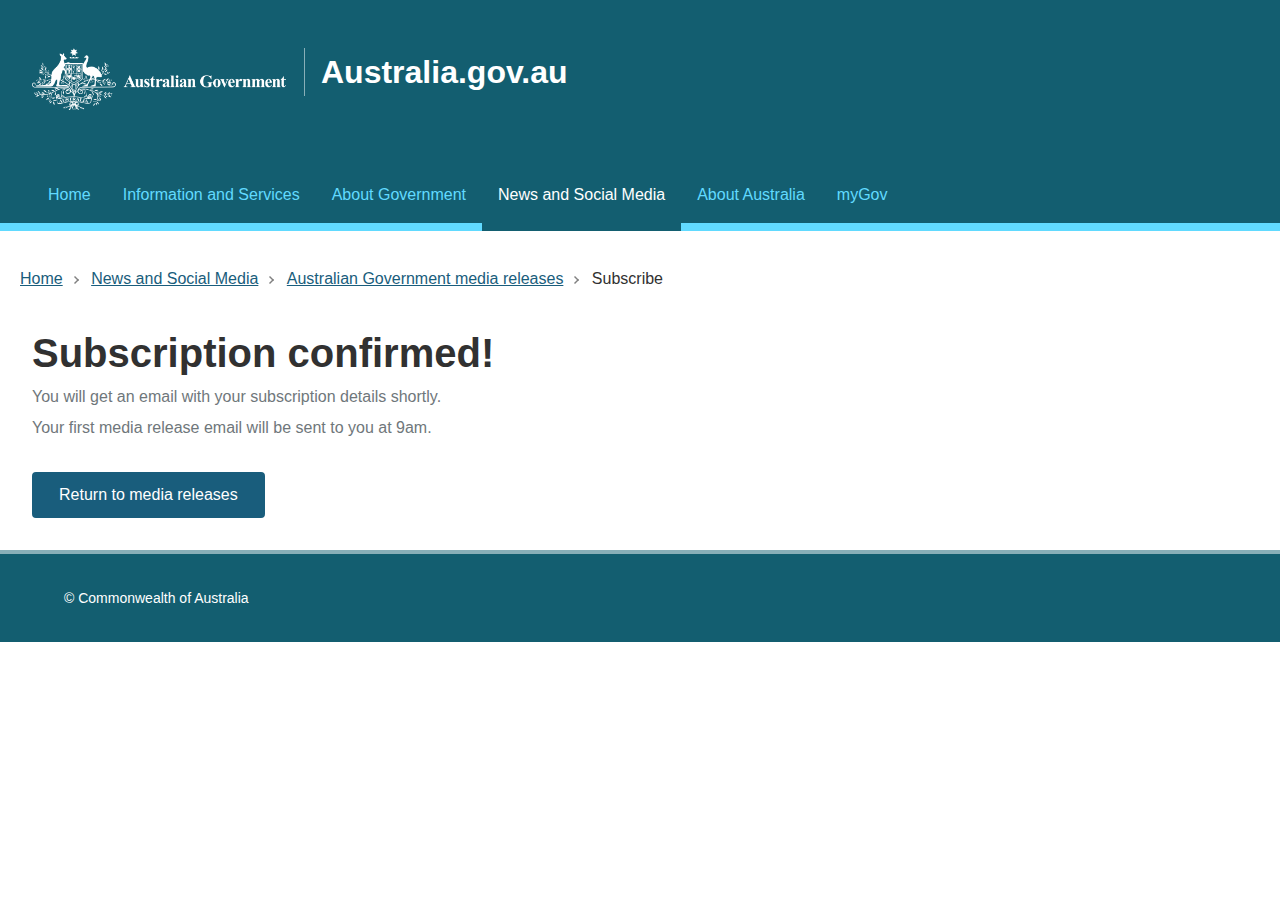
==== commit 0b6c3123: "added dark theme" ====
--- a/ui/subscribe-confirmation.html
+++ b/ui/subscribe-confirmation.html
@@ -42,7 +42,7 @@
 		</div>
 	</header>
 	<!-- MAIN NAVIGATION -->
-	<nav class="au-main-nav" id="#mainmenu" aria-label="main">
+	<nav class="au-main-nav au-main-nav--dark" id="#mainmenu" aria-label="main">
 		<div class="container-fluid">
 			<div class="row">
 				<div class="col-md-12">
@@ -124,4 +124,4 @@
 	<!-- Component javscript -->
 	<script src="pancake/js/pancake.min.js"></script>
 </body>
-</html>+</html>
